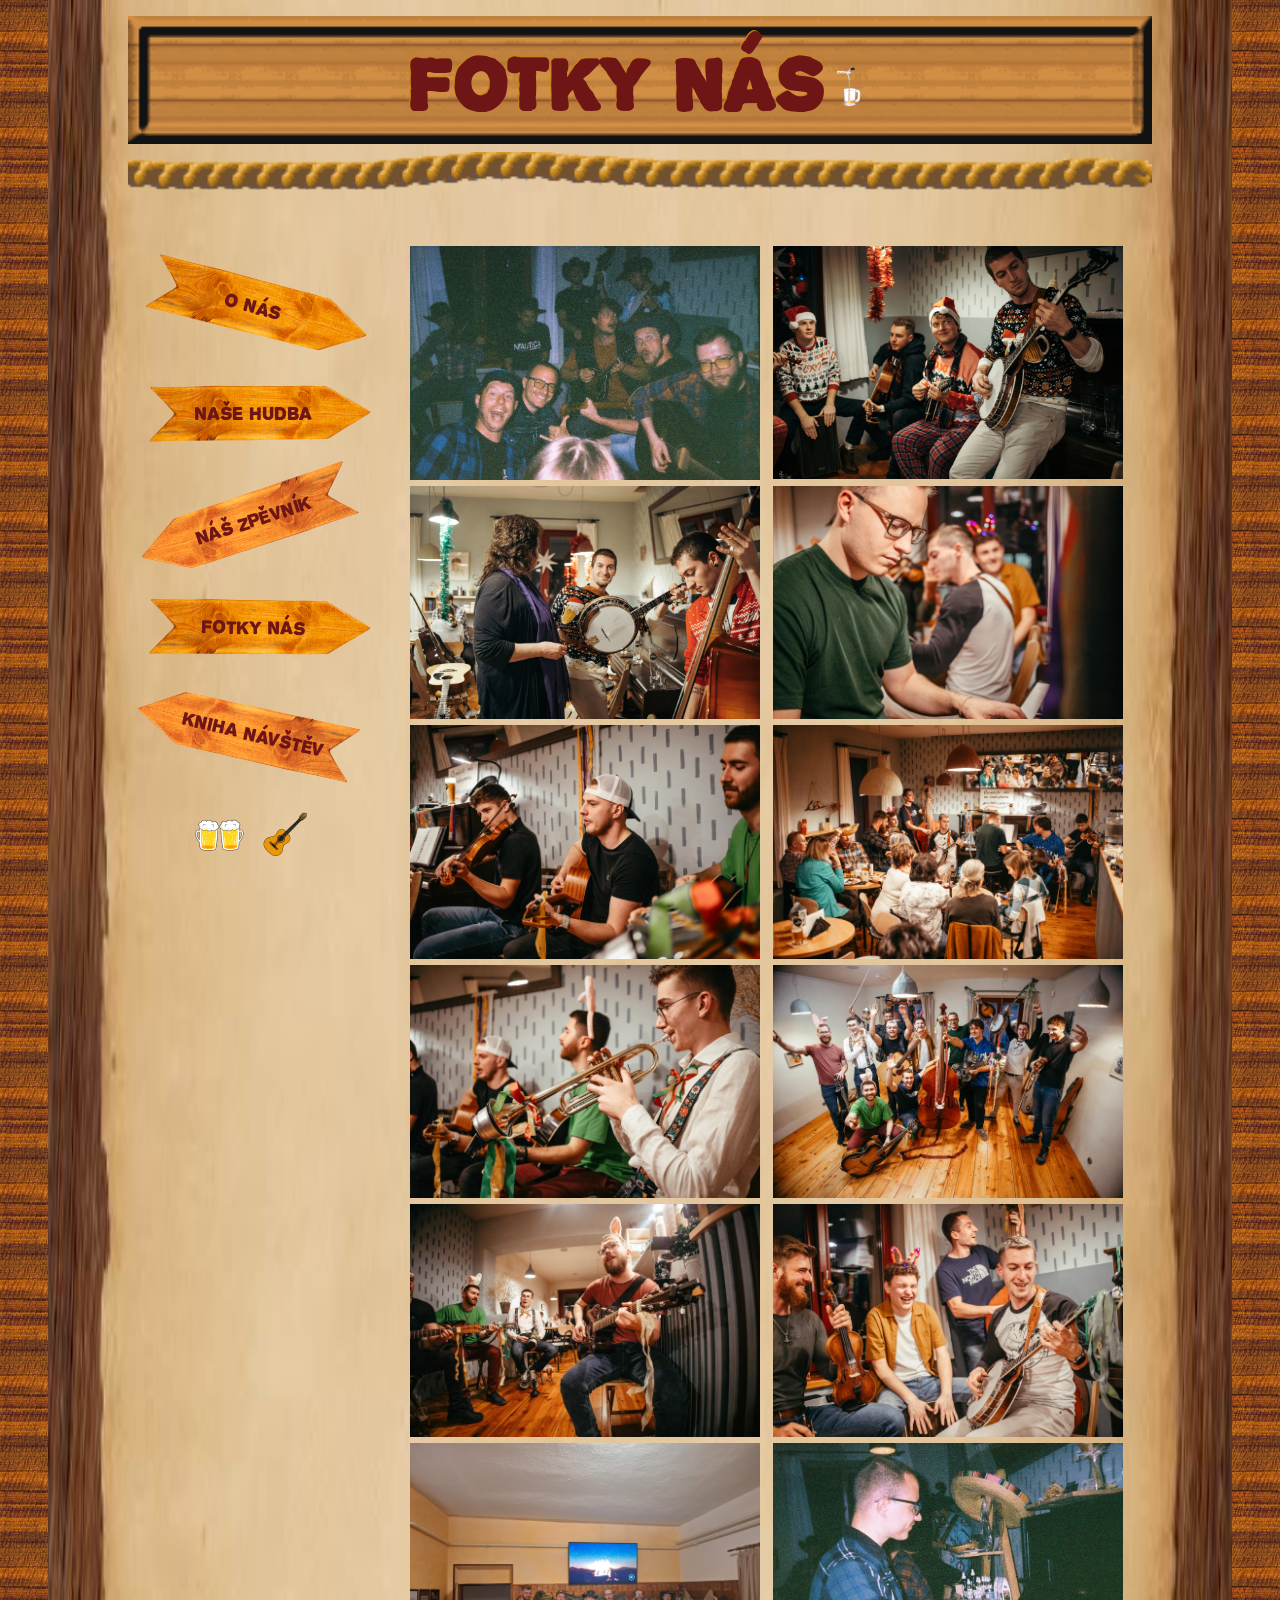
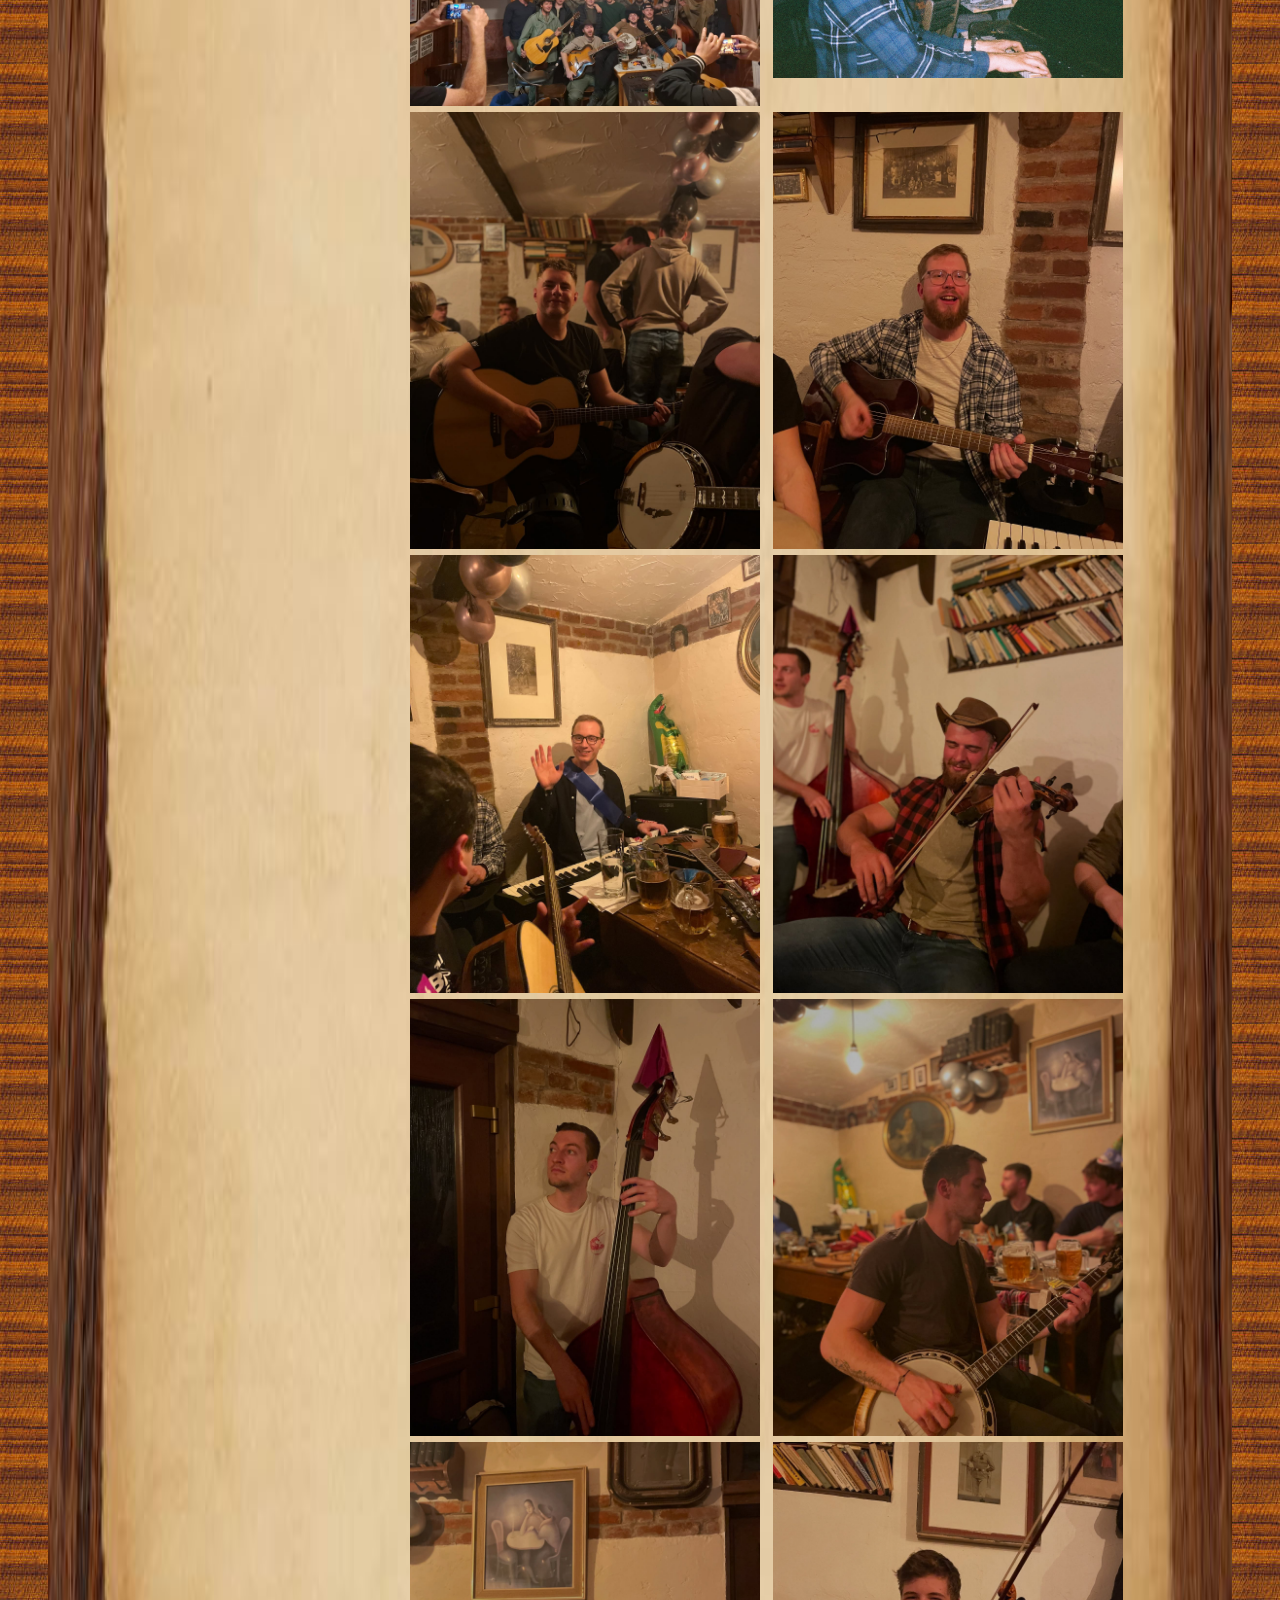
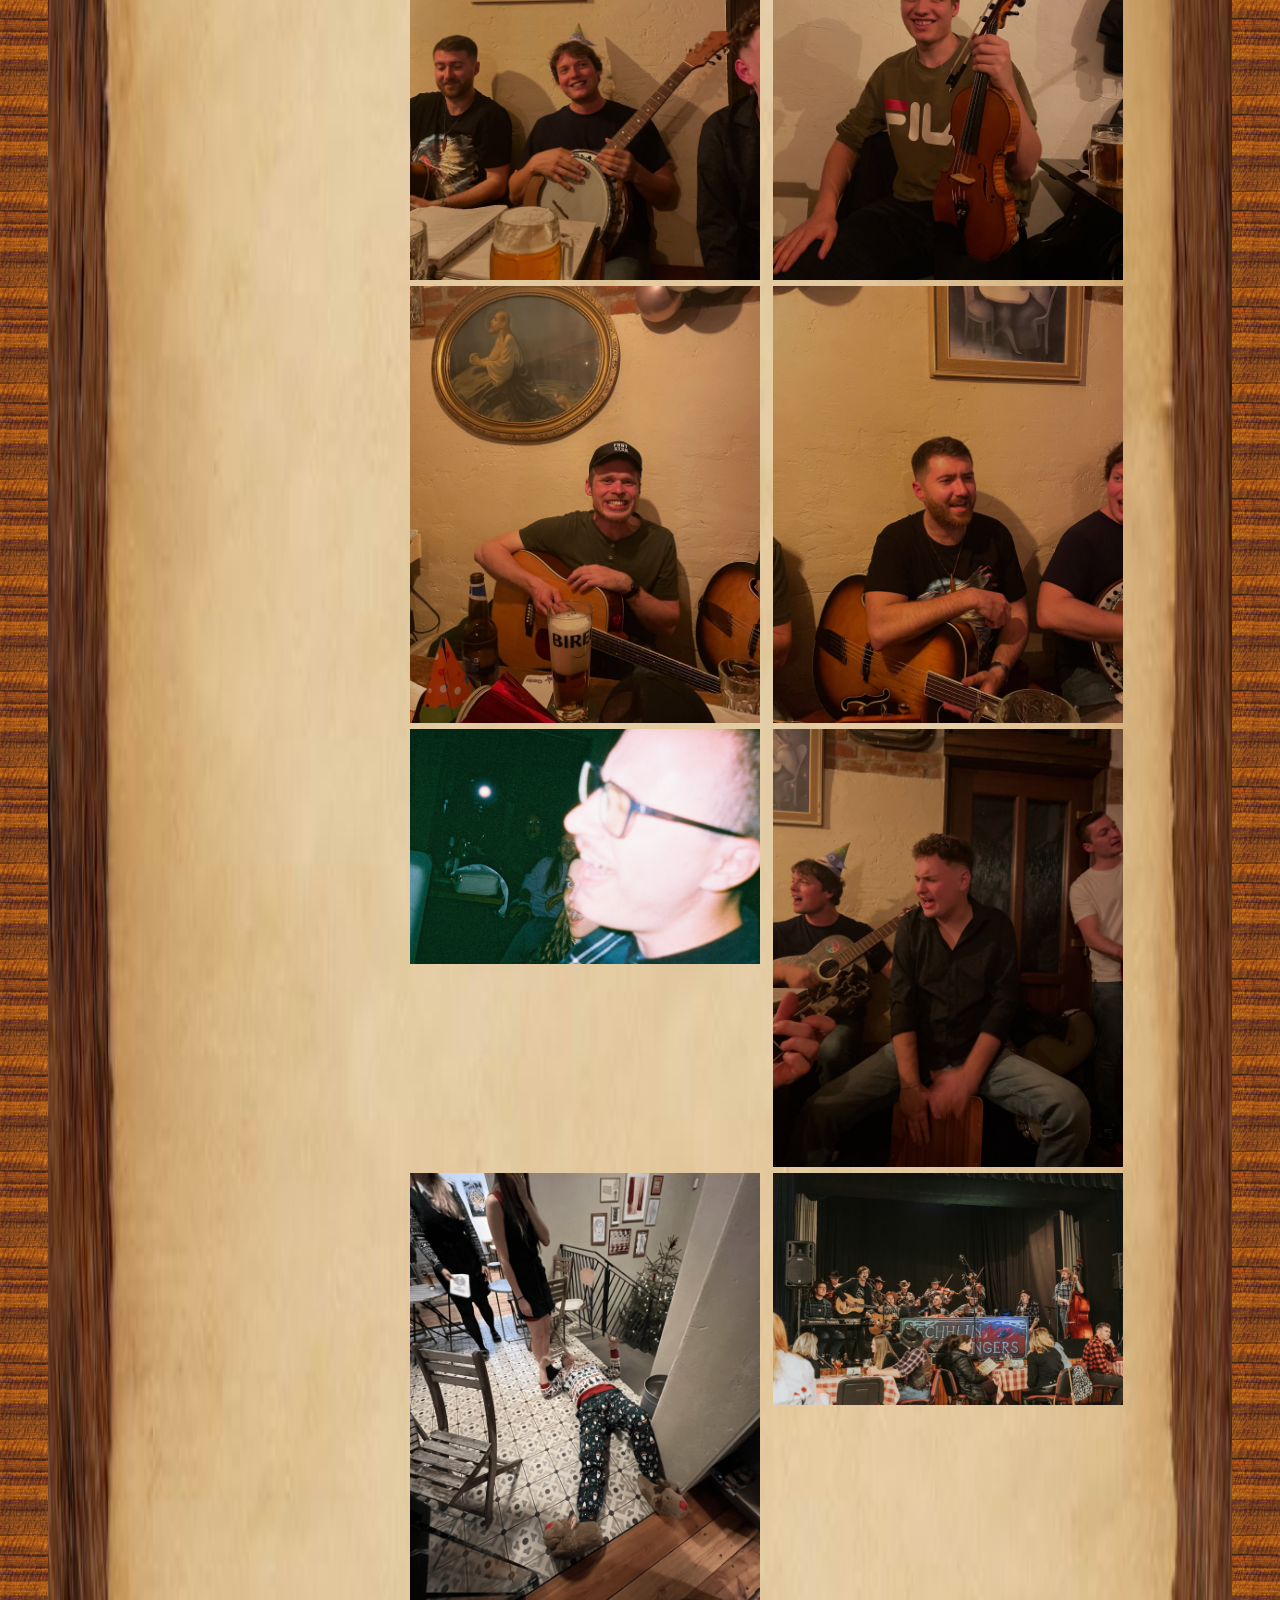
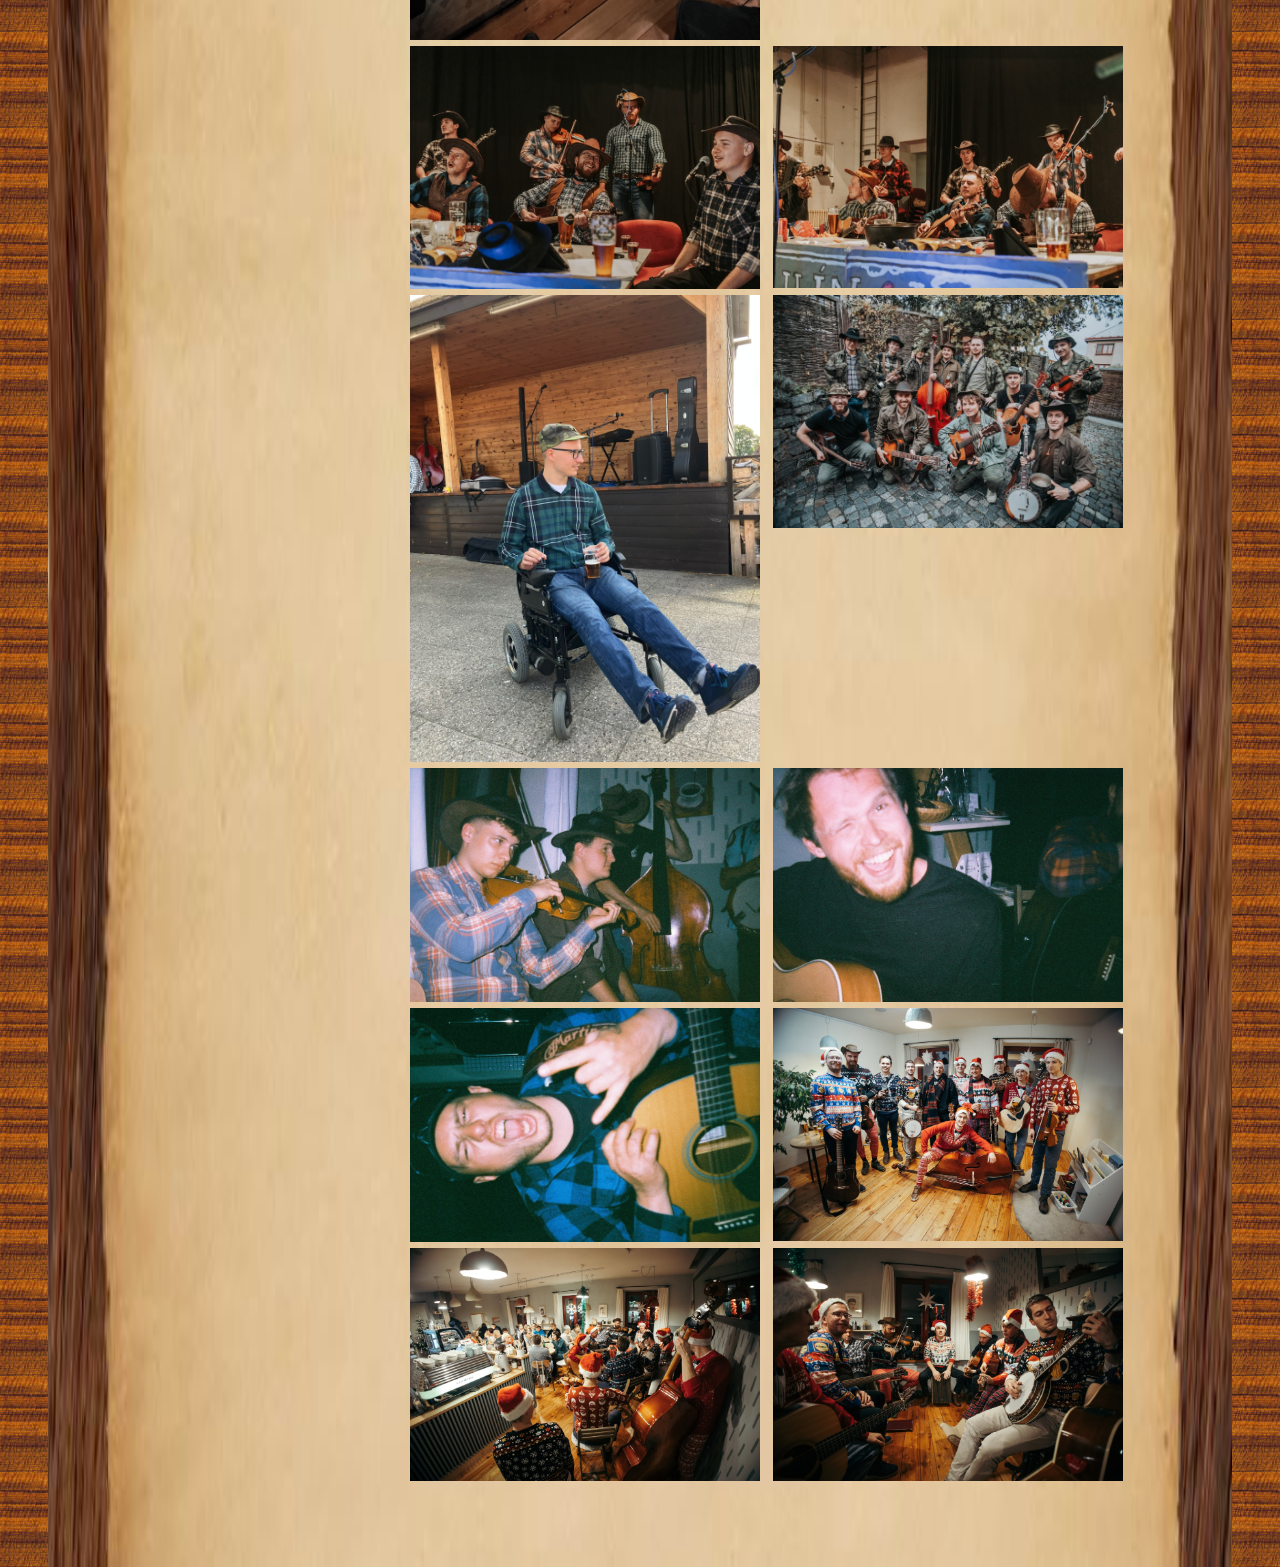
==== fotky.html @ 918ccc42 "zmena rozcestniku, fix downloadu a tak" ====
<!DOCTYPE html>
<html lang="cs">

<head>
  <meta charset="UTF-8">
  <meta name="viewport" content="width=device-width, initial-scale=1.0">
  <link rel="stylesheet" href="../css/style.css">
  <link rel="stylesheet" href="../css/fotky.css">
  <script defer src="../js/fotky.js"></script>
  <title>Fotky nás</title>
</head>

<body>

  <header>
    <div class="header-container">
      <h1>Fotky nás<img class="gifik" src="../obrazky/piva/pivo-tocene.webp">  </h1>
    </div>
  </header>
  <hr>

  <main>

      <aside class="flex flex-column" id="main-nav">
    <nav>
      <ul>
        <li>
          <a href="index.html">O nás</a>
        </li>
        <li>
          <a href="hudba.html">Naše hudba</a>
        </li>
        <li>
          <a href="zpevnik.html">Náš zpěvník</a>
        </li>
        <li>
          <a href="fotky.html">Fotky nás</a>
        </li>

        <li>
          <a href="kniha-navstev.html">Kniha návštěv</a>
        </li>
      </ul>
    </nav>
    <div class="flex flex-row flex-center">
      <div class="image-container">
        <img src="../obrazky/piva/pivo-tuk.gif" alt="pivo">
      </div>
      <div class="image-container">
        <img src="../obrazky/nástroje/kytara-spanelka.webp" alt="kytara">
      </div>
    </div>
  </aside>
  <aside id="mobile-nav">
    <nav>
      <ul>
        <li>
          <a href="index.html">O nás</a>
        </li>
        <li>
          <a href="hudba.html">Naše hudba</a>
        </li>
        <li>
          <a href="zpevnik.html">Náš zpěvník</a>
        </li>
        <li>
          <a href="fotky.html">Fotky nás</a>
        </li>
        <li>
          <a href="kniha-navstev.html">Kniha návštěv</a>
        </li>
      </ul>
    </nav>
  </aside>
  <section class="content-container" id="gallery">

  </section>

    <button class="open-nav-button" onclick="toggleNav()">
    <span id="list">Kompas</span>
  </button>
  </main>

</body>

</html>
---- css/style.css ----
@font-face {
  font-family: "CustomFont";
  src: url("../fonty/PROPAGAN.ttf") format("truetype");
    unicode-range: U+0000-002F, U+003A-10FFFF;
}

* {
  cursor: url("../obrazky/cropped-image.png"), auto;
}

html {
  background: url("../obrazky/pozadi/pozadi2.jpg");
  font-family: "CustomFont", sans-serif;
}

body {
  background-image: url("../obrazky/pozadi/pozadi.jpg");
  background-size: 100% 100%;
  background-position: center;
  background-repeat: no-repeat;
  margin: auto;
  padding-inline: 5rem;
  padding-top: 1rem;
  padding-bottom: 4rem;
  display: flex;
  flex-direction: column;
  max-width: 1024px;
  min-height: 100dvh;
}

img {
  width: 100%;
  height: auto;
}

aside#main-nav {
  display: block;

  ul {
    font-size: 22px;
    list-style: none;
    padding: 0;

    li {
      background-image: url("../obrazky/oddelovace/sipka.png");
      background-repeat: no-repeat;
      background-clip: border-box;
      background-size: 100% 100%;
      background-position-y: 5px;
      width: 100%;
      display: flex;
      padding: 1rem 0;
      text-align: center;
      min-height: 75px;
      align-items: center;
      justify-content: center;

      a {
        text-decoration: none;
        font-size: 1rem;
        color: #6e1515;
      }

      &:nth-child(1) {
        background-image: url("../obrazky/oddelovace/sipka.png");
        transform: rotate(15deg);
      }

      &:nth-child(3) {
        background-image: url("../obrazky/oddelovace/sipka-otocena.png");
        background-position-y: -4px;
        transform: rotate(342deg);
      }

      &:nth-child(4) {
        background-image: url("../obrazky/oddelovace/sipka.png");
        transform: rotate(1deg);
      }

      &:nth-child(5) {
        background-image: url("../obrazky/oddelovace/sipka-otocena.png");
        background-position-y: -4px;
        transform: rotate(13deg);
      }

      &:hover {
        &:nth-child(1) {
          transform: rotate(15deg) scale(1.1);
        }

        &:nth-child(3) {
          transform: rotate(342deg) scale(1.1);
        }

        &:nth-child(4) {
          transform: rotate(1deg) scale(1.1);
        }

        &:nth-child(5) {
          transform: rotate(13deg) scale(1.1);
        }

        transform: scale(1.1);
      }
    }
  }

  .image-container {
    width: 50px;
    height: auto;
  }

  >* {
    position: relative;
  }
}

h1 {
  text-align: center;
  font-size: 4rem;
  line-height: 2;
  color: #6e1515;
  text-shadow: -1px -1px #c98316;
  margin: 0;
}

header {
  .header-container {
    background-repeat: no-repeat;
    background-position: center;
    background-size: 100% 100%;
    background-image: url("../obrazky/bannery/drevo-banner.gif");
  }
}

main {
  display: grid;
  grid-template-columns: 250px 1fr;
  gap: 1rem;
  margin-top: 2rem;
  grid-area: main;
}

footer {
  text-align: center;
  font-size: 0.8rem;
  margin-top: 2rem;
  padding-inline: 2rem;
}

hr {
  background-image: url("../obrazky/oddelovace/provaz.gif");
  height: 38px;
  width: 100%;
  background-repeat: no-repeat;
  background-clip: content-box;
  background-size: 100%;
  border: 0;
}

button:hover,
a:hover,
link:hover,
input:hover {
  cursor: url("../obrazky/piva/bier-beer.gif"), pointer;
}

.flex {
  display: flex;
  gap: 1rem;

  &.flex-column {
    flex-direction: column;
  }

  &.flex-row {
    flex-direction: row;
  }

  &.flex-center {
    align-items: center;
    justify-content: center;
  }
}

button.open-nav-button {
  all: unset;
  background-image: url(../obrazky/pozadi/list.png);
  display: none;
  background-size: 100px 100px;
  background-repeat: no-repeat;
  width: 100px;
  height: 100px;

  #list {
    display: grid;
    justify-items: center;
    color: #0d740d;
    -webkit-text-stroke: 1px #122502;
  }
}

aside#mobile-nav {
  background-image: url("../obrazky/pozadi/pozadi3.jpg");
  display: none;
  height: 100%;
  /* 100% Full-height */
  width: 0;
  /* 0 width - change this with JavaScript */
  position: fixed;
  /* Stay in place */
  z-index: 1;
  /* Stay on top */
  top: 0;
  /* Stay at the top */
  left: 0;
  overflow-x: hidden;
  /* Disable horizontal scroll */
  transition: 0.5s;
  /* 0.5 second transition effect to slide in the sidenav */

  nav {
    height: 100vh;
  }

  ul {
    list-style: none;
    padding: 0;
    margin: 0;

    li {
      text-align: center;

      a {
        color: black;
        text-decoration: none;
        font-size: 2rem;

      }

    }
  }
}

.content-container {
  padding: 1rem;
}

@media screen and (max-width: 956px) {
  header {
    h1 {
      font-size: 2rem;
    }
  }
}

@media screen and (max-width: 768px) {
  header {
    h1 {
      font-size: 1.5rem;
    }
  }

  aside {
    nav {
      ul {
        font-size: 16px;

        li {
          padding: 16px;
        }
      }
    }
  }

  main {
    grid-template-columns: 1fr;
    margin-top: 0;
  }

  aside#mobile-nav {
    display: block;
  }

  aside#main-nav {
    display: none;
  }

  button.open-nav-button {
    position: fixed;
    top: 0;
    right: 0;
    z-index: 2;
    display: block;
  }
}

@media screen and (max-width: 576px) {
  body {
    padding-inline: 3rem;
  }
}

.gifik {
  width: 50px;
  height: auto;
}
---- css/fotky.css ----
.image-container {
      width: 350px;
      height: auto;
  }

  #gallery {
      display: grid;
      grid-template-columns: 1fr 1fr;
  }


  @media screen and (max-width: 576px) {
      #gallery {
          display: grid;
          grid-template-columns: 1fr;
      }

      .image-container {
        width: 250px;
        height: auto;
      }
  }
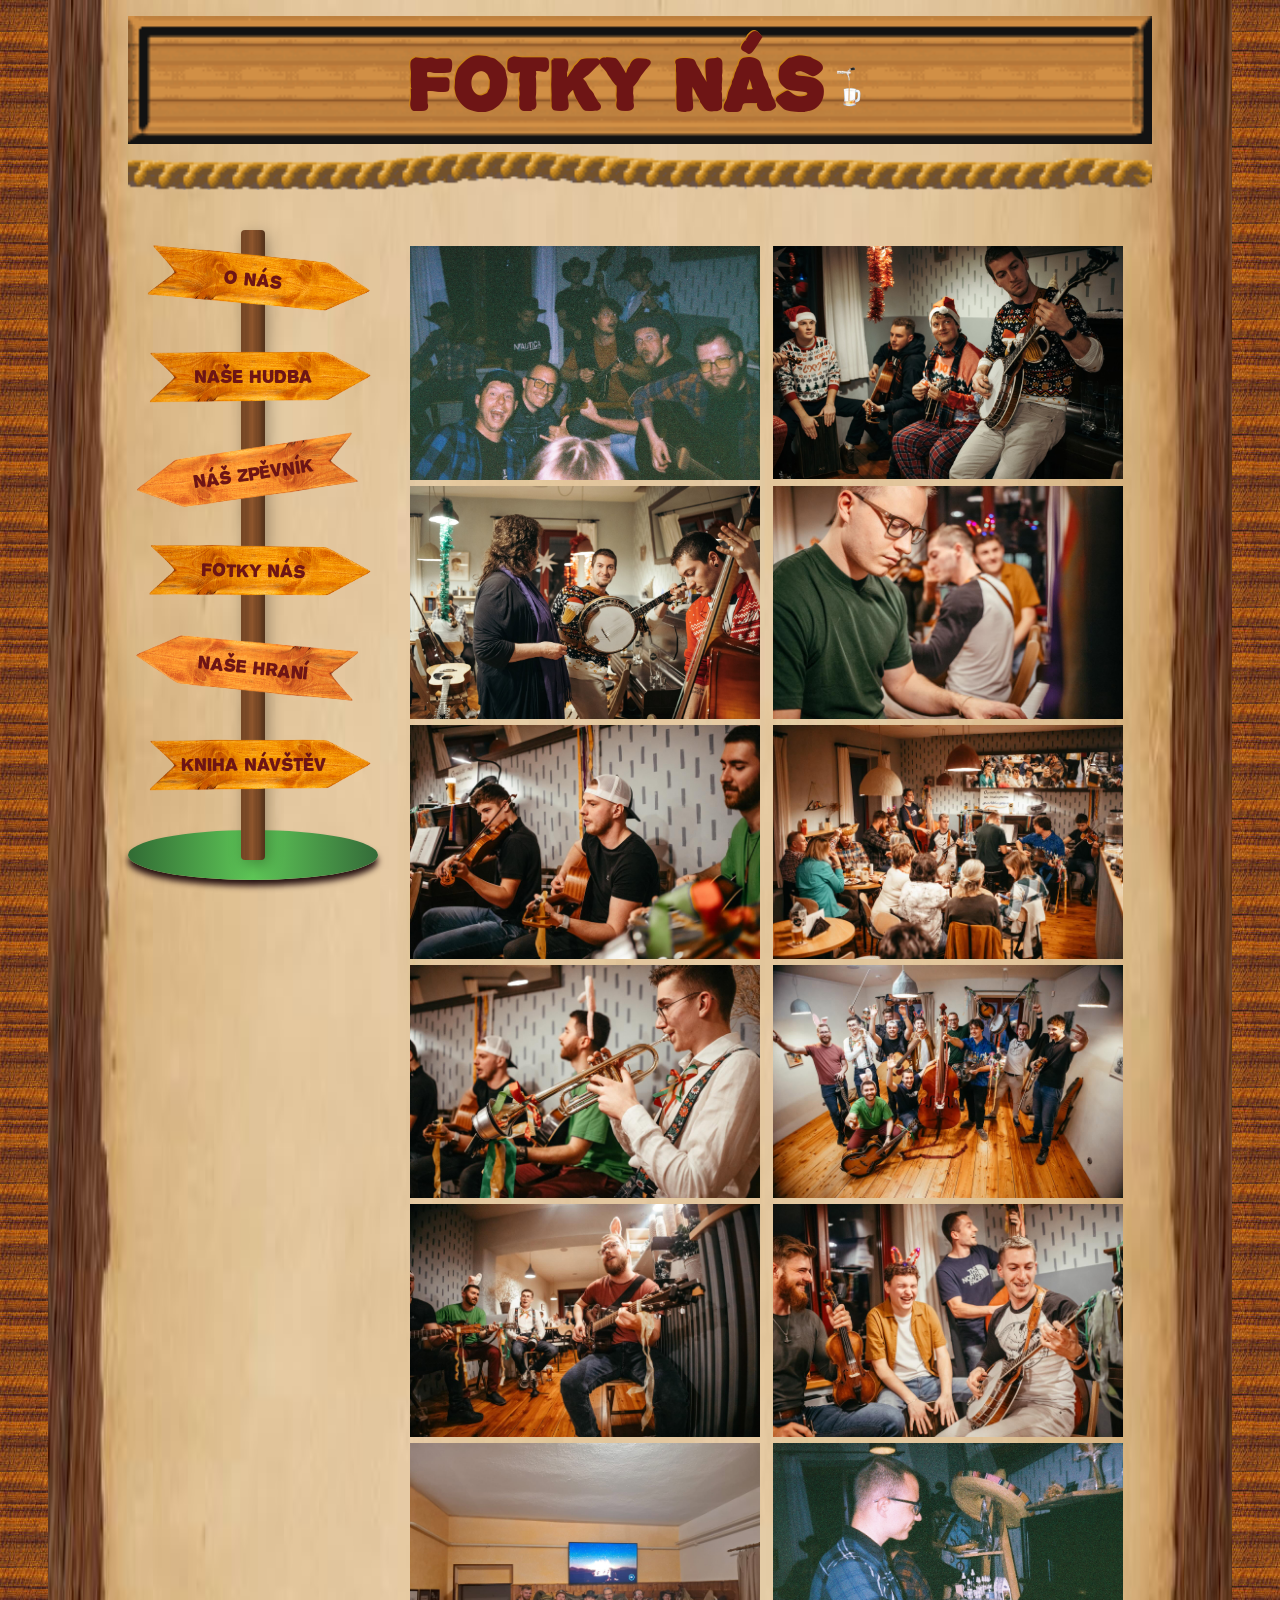
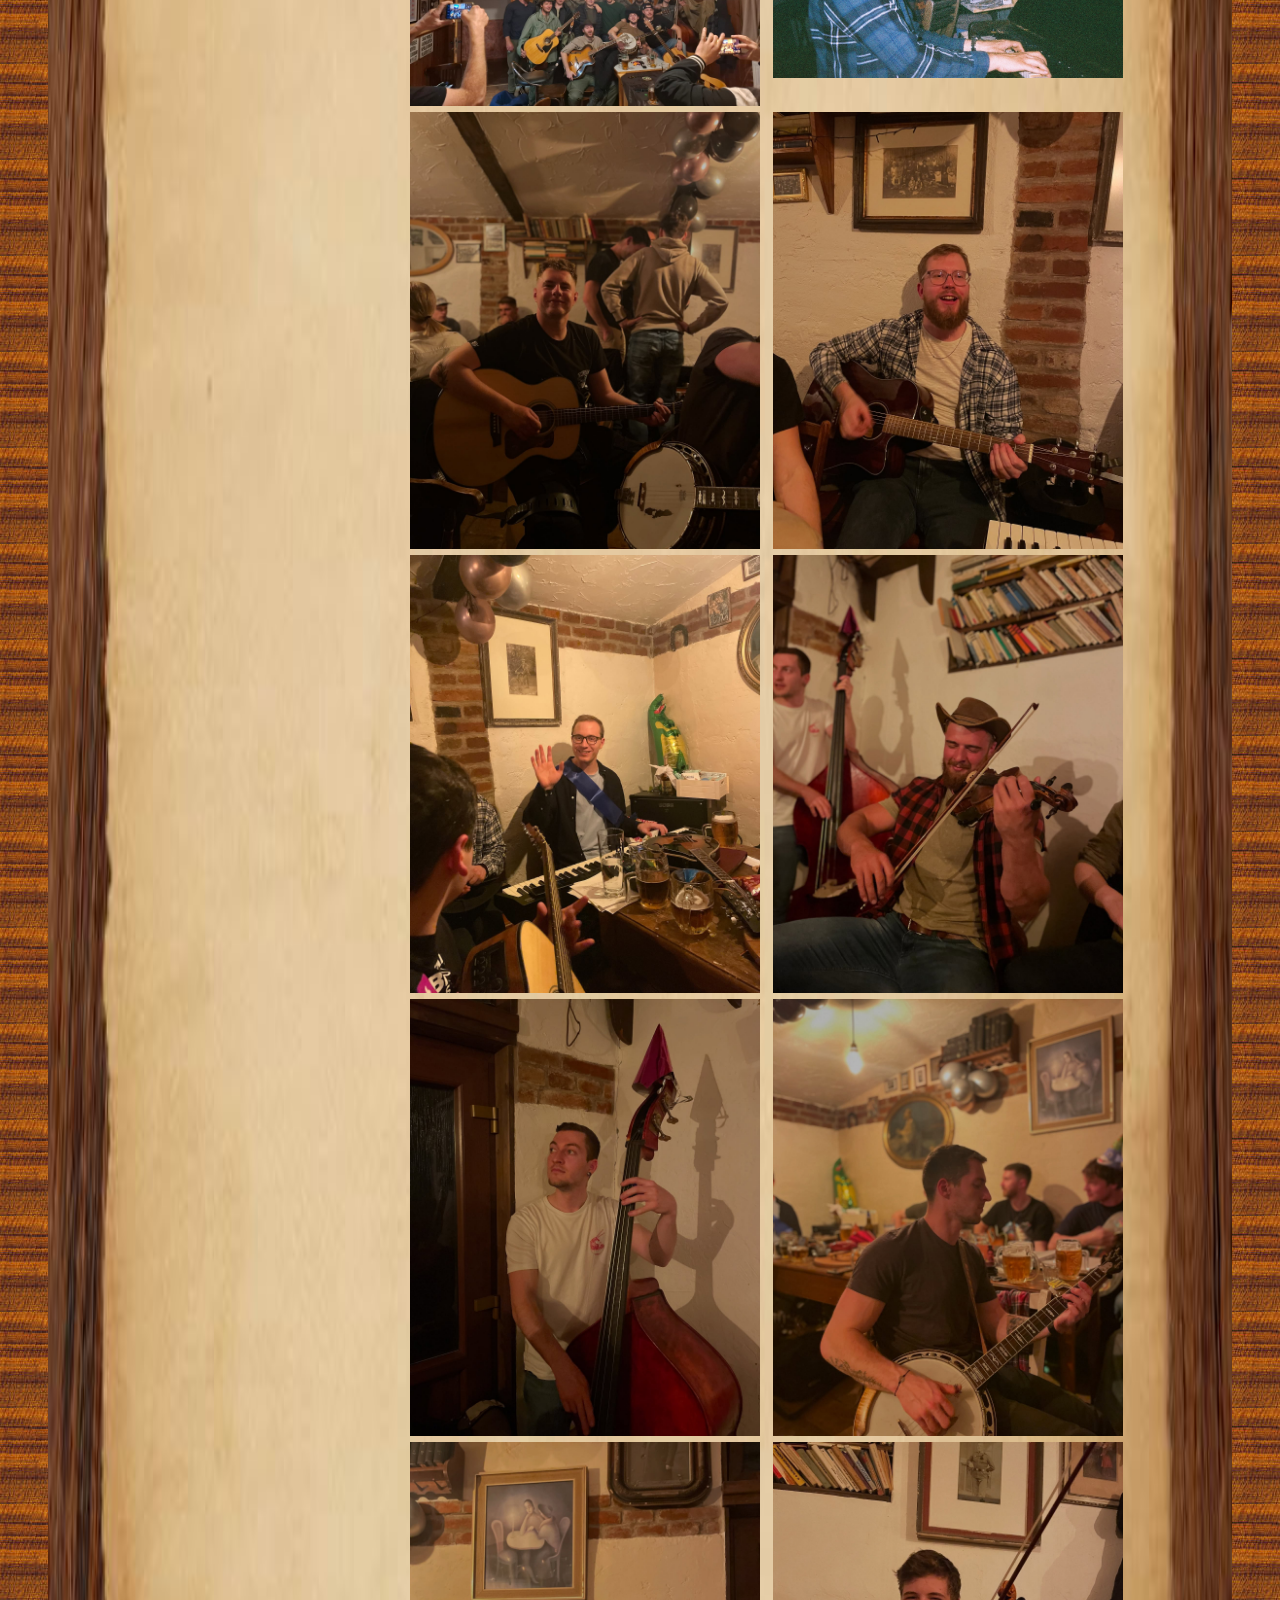
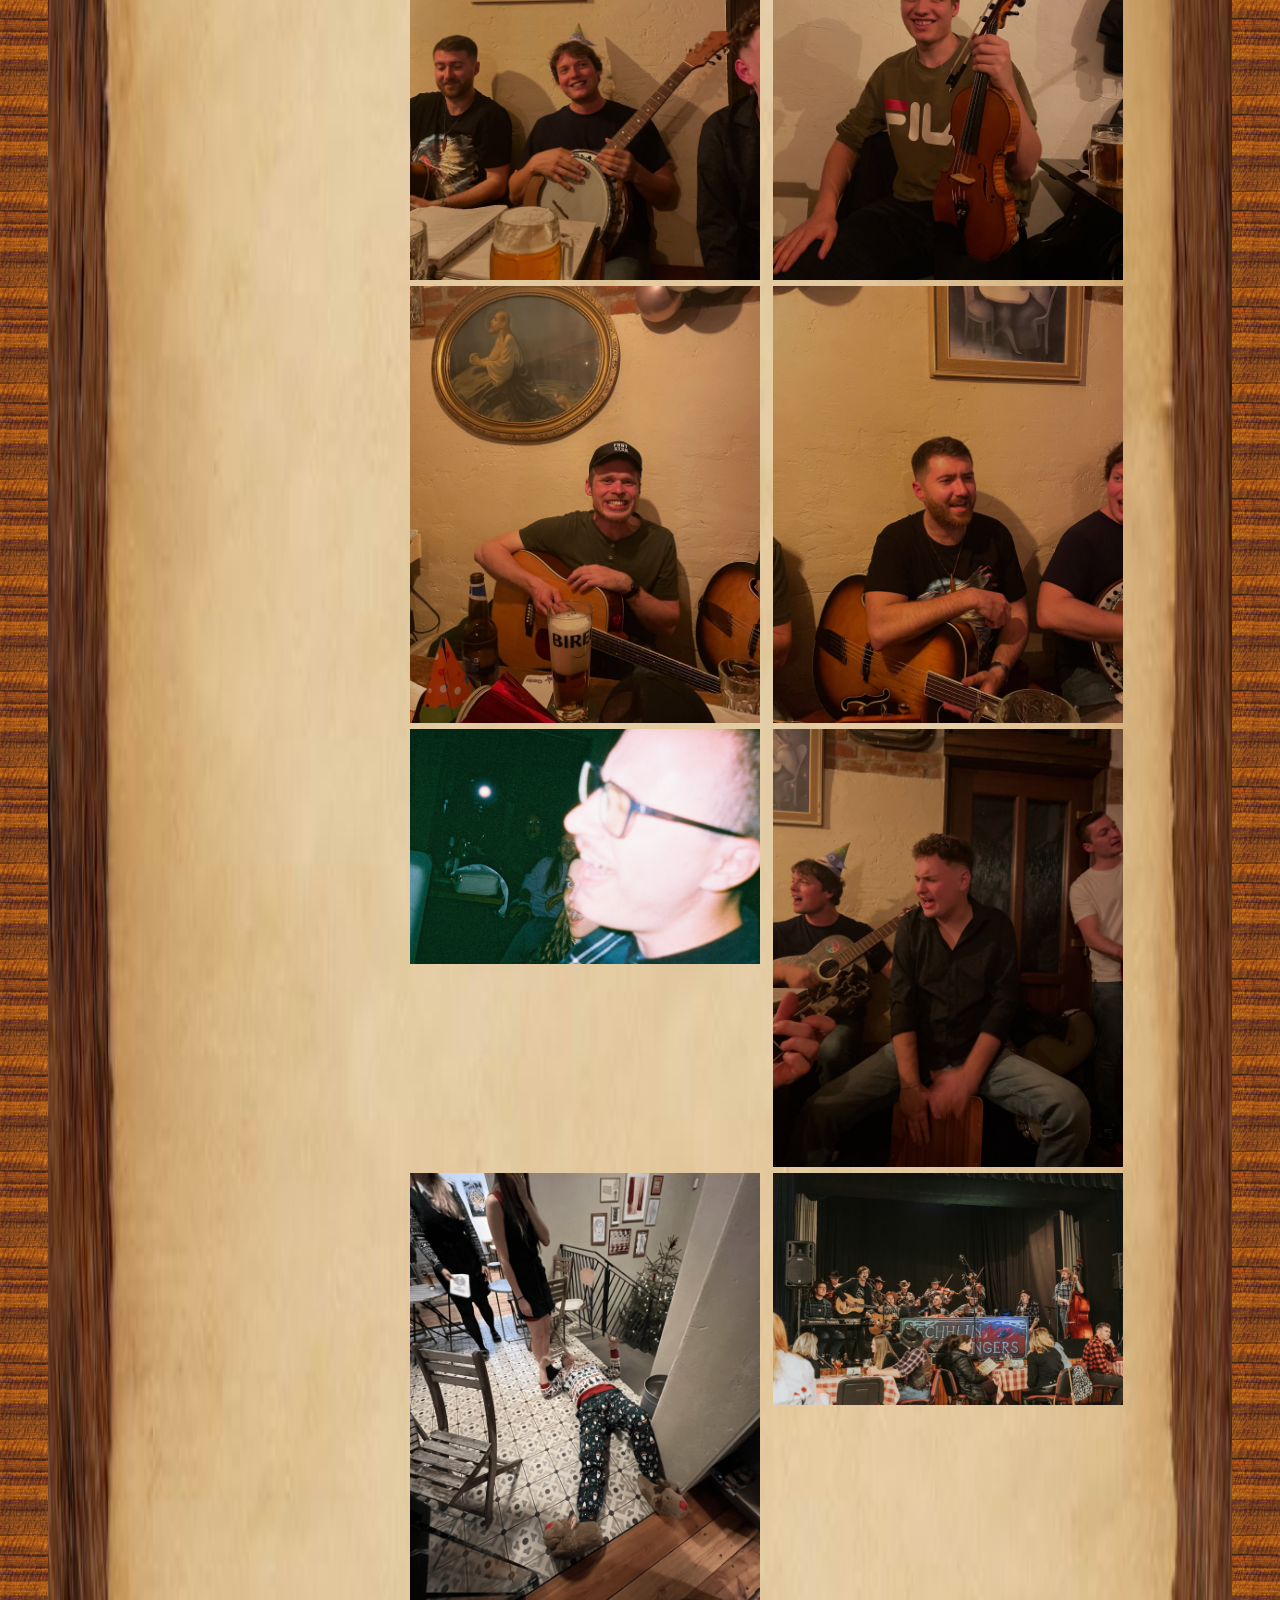
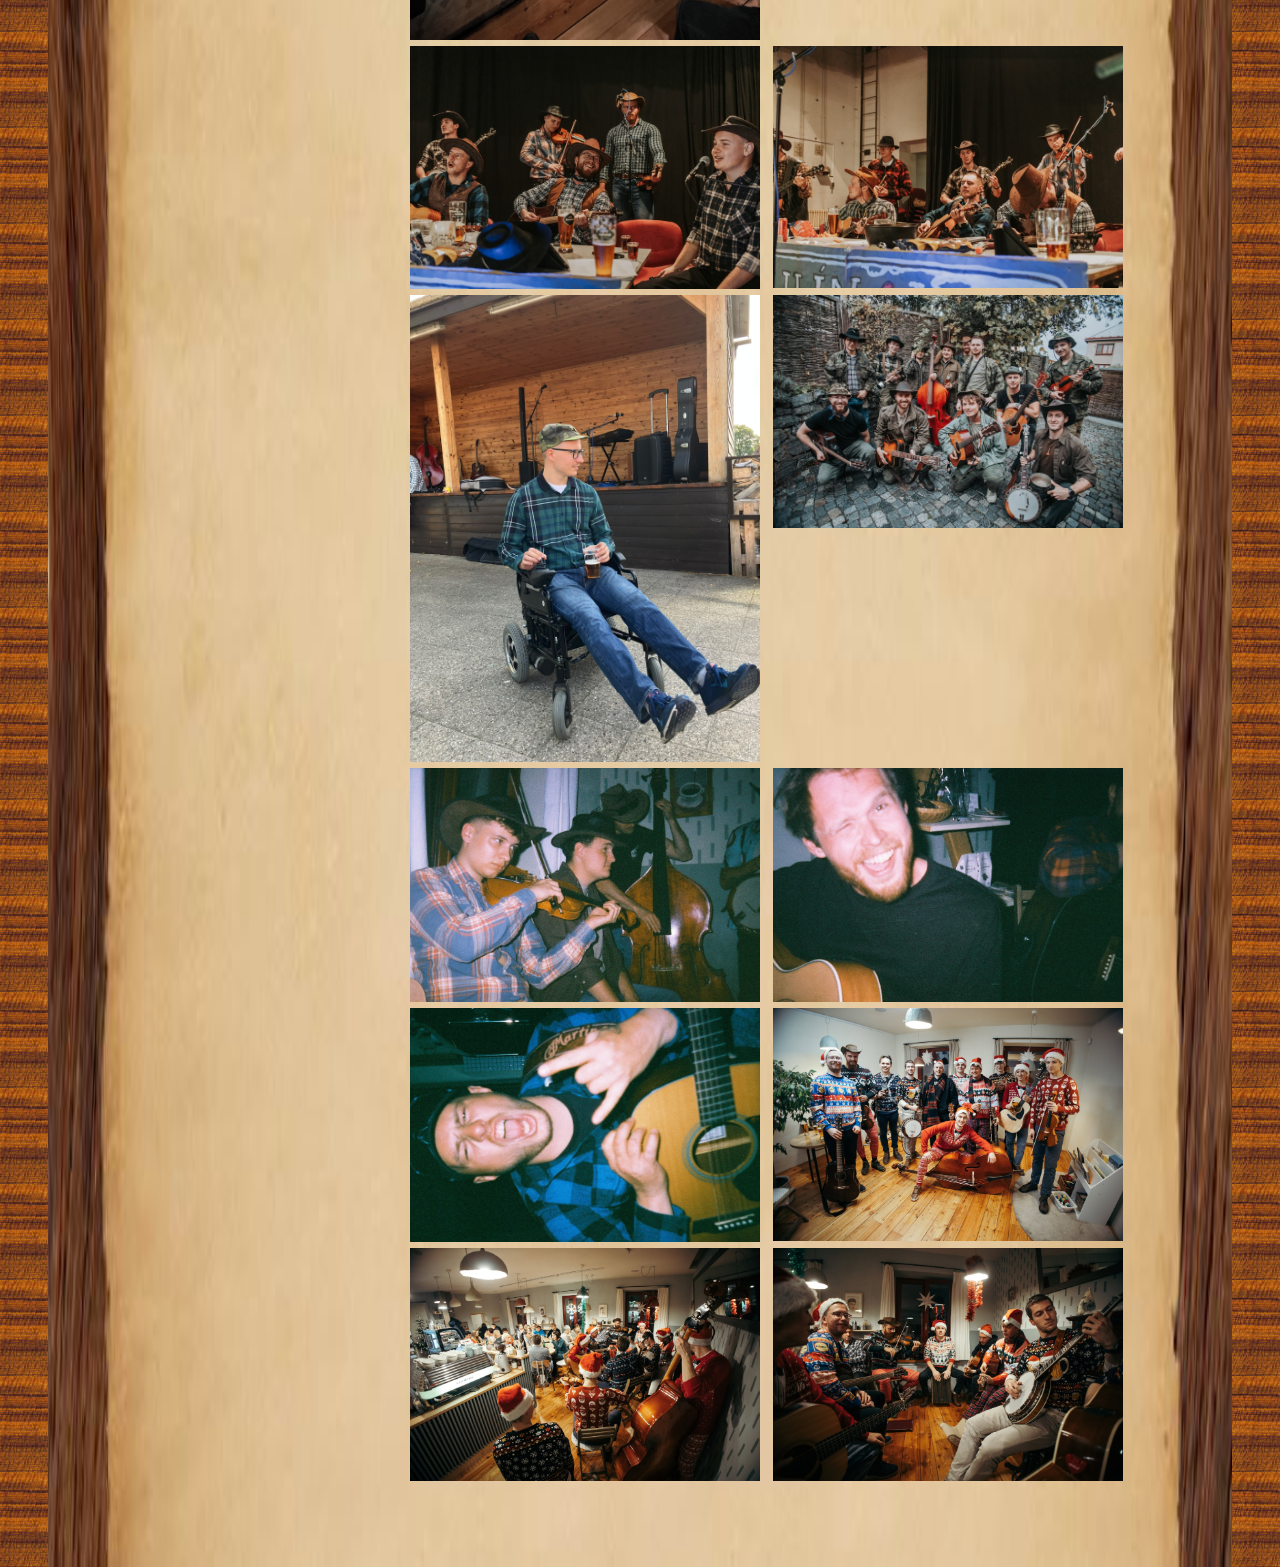
==== commit f72783ad: "Fix a sloupek" ====
--- a/fotky.html
+++ b/fotky.html
@@ -1,86 +1,79 @@
-<!DOCTYPE html>
+<!doctype html>
 <html lang="cs">
+  <head>
+    <meta charset="UTF-8" />
+    <meta name="viewport" content="width=device-width, initial-scale=1.0" />
+    <link rel="stylesheet" href="css/style.css" />
+    <link rel="stylesheet" href="css/fotky.css" />
+    <script defer src="js/fotky.js"></script>
+    <title>Fotky nás</title>
+  </head>
 
-<head>
-  <meta charset="UTF-8">
-  <meta name="viewport" content="width=device-width, initial-scale=1.0">
-  <link rel="stylesheet" href="../css/style.css">
-  <link rel="stylesheet" href="../css/fotky.css">
-  <script defer src="../js/fotky.js"></script>
-  <title>Fotky nás</title>
-</head>
+  <body>
+    <header>
+      <div class="header-container">
+        <h1>Fotky nás<img class="gifik" src="obrazky/piva/pivo-tocene.webp" /></h1>
+      </div>
+    </header>
+    <hr />
 
-<body>
+    <main>
+      <aside class="flex flex-column" id="main-nav">
+        <div class="tyc"></div>
+        <nav>
+          <ul>
+            <li>
+              <a href="index.html">O nás</a>
+            </li>
+            <li>
+              <a href="hudba.html">Naše hudba</a>
+            </li>
+            <li>
+              <a href="zpevnik.html">Náš zpěvník</a>
+            </li>
+            <li>
+              <a href="fotky.html">Fotky nás</a>
+            </li>
+            <li>
+              <a href="koncerty.html">Naše hraní</a>
+            </li>
+            <li>
+              <a href="kniha-navstev.html">Kniha návštěv</a>
+            </li>
+          </ul>
+        </nav>
 
-  <header>
-    <div class="header-container">
-      <h1>Fotky nás<img class="gifik" src="../obrazky/piva/pivo-tocene.webp">  </h1>
-    </div>
-  </header>
-  <hr>
+        <div class="zem"></div>
+      </aside>
+      <aside id="mobile-nav">
+        <nav>
+          <ul>
+            <li>
+              <a href="index.html">O nás</a>
+            </li>
+            <li>
+              <a href="hudba.html">Naše hudba</a>
+            </li>
+            <li>
+              <a href="zpevnik.html">Náš zpěvník</a>
+            </li>
+            <li>
+              <a href="fotky.html">Fotky nás</a>
+            </li>
+            <li>
+              <a href="koncerty.html">Naše hraní</a>
+            </li>
+            <li>
+              <a href="kniha-navstev.html">Kniha návštěv</a>
+            </li>
+          </ul>
+        </nav>
+      </aside>
+      <section class="content-container" id="gallery"></section>
 
-  <main>
-
-      <aside class="flex flex-column" id="main-nav">
-    <nav>
-      <ul>
-        <li>
-          <a href="index.html">O nás</a>
-        </li>
-        <li>
-          <a href="hudba.html">Naše hudba</a>
-        </li>
-        <li>
-          <a href="zpevnik.html">Náš zpěvník</a>
-        </li>
-        <li>
-          <a href="fotky.html">Fotky nás</a>
-        </li>
-
-        <li>
-          <a href="kniha-navstev.html">Kniha návštěv</a>
-        </li>
-      </ul>
-    </nav>
-    <div class="flex flex-row flex-center">
-      <div class="image-container">
-        <img src="../obrazky/piva/pivo-tuk.gif" alt="pivo">
-      </div>
-      <div class="image-container">
-        <img src="../obrazky/nástroje/kytara-spanelka.webp" alt="kytara">
-      </div>
-    </div>
-  </aside>
-  <aside id="mobile-nav">
-    <nav>
-      <ul>
-        <li>
-          <a href="index.html">O nás</a>
-        </li>
-        <li>
-          <a href="hudba.html">Naše hudba</a>
-        </li>
-        <li>
-          <a href="zpevnik.html">Náš zpěvník</a>
-        </li>
-        <li>
-          <a href="fotky.html">Fotky nás</a>
-        </li>
-        <li>
-          <a href="kniha-navstev.html">Kniha návštěv</a>
-        </li>
-      </ul>
-    </nav>
-  </aside>
-  <section class="content-container" id="gallery">
-
-  </section>
-
-    <button class="open-nav-button" onclick="toggleNav()">
-    <span id="list">Kompas</span>
-  </button>
-  </main>
-
-</body>
-
-</html>+      <button class="open-nav-button" onclick="toggleNav()">
+        <span id="list">Kompas</span>
+      </button>
+    </main>
+  </body>
+</html>
--- a/css/style.css
+++ b/css/style.css
@@ -1,7 +1,7 @@
 @font-face {
   font-family: "CustomFont";
   src: url("../fonty/PROPAGAN.ttf") format("truetype");
-    unicode-range: U+0000-002F, U+003A-10FFFF;
+  unicode-range: U+0000-002F, U+003A-10FFFF;
 }
 
 * {
@@ -34,12 +34,47 @@
 }
 
 aside#main-nav {
+  position: relative;
+  max-height: 630px;
+
+  .tyc {
+    position: absolute;
+    top: 0;
+    left: 45%;
+    width: 24px;
+    height: 630px;
+    background-color: #8f562d;
+    background-image:
+      linear-gradient(90deg, rgba(0, 0, 0, 0.2), transparent, rgba(0, 0, 0, 0.4)),
+      repeating-linear-gradient(90deg, transparent, transparent 4px, rgba(0, 0, 0, 0.05) 4px, rgba(0, 0, 0, 0.05) 8px);
+    border-radius: 4px;
+    box-shadow: 3px 5px 15px rgba(0, 0, 0, 0.3);
+    z-index: 2;
+  }
+
+  .zem {
+    width: 100%;
+    height: 50px;
+    position: absolute;
+    border-radius: 59%;
+    bottom: -20px;
+    z-index: 1;
+    box-shadow: 0px 6px 6px #291313;
+    background: #2a8730;
+    background: linear-gradient(90deg, rgb(49 107 52) 0%, rgba(94, 199, 87, 1) 50%, rgba(52, 107, 57, 1) 100%);
+  }
+
   display: block;
+
+  nav {
+    z-index: 3;
+  }
 
   ul {
     font-size: 22px;
     list-style: none;
     padding: 0;
+    margin: 0;
 
     li {
       background-image: url("../obrazky/oddelovace/sipka.png");
@@ -51,7 +86,7 @@
       display: flex;
       padding: 1rem 0;
       text-align: center;
-      min-height: 75px;
+      min-height: 65px;
       align-items: center;
       justify-content: center;
 
@@ -63,13 +98,13 @@
 
       &:nth-child(1) {
         background-image: url("../obrazky/oddelovace/sipka.png");
-        transform: rotate(15deg);
+        transform: rotate(6deg);
       }
 
       &:nth-child(3) {
         background-image: url("../obrazky/oddelovace/sipka-otocena.png");
         background-position-y: -4px;
-        transform: rotate(342deg);
+        transform: rotate(352deg);
       }
 
       &:nth-child(4) {
@@ -80,7 +115,7 @@
       &:nth-child(5) {
         background-image: url("../obrazky/oddelovace/sipka-otocena.png");
         background-position-y: -4px;
-        transform: rotate(13deg);
+        transform: rotate(6deg);
       }
 
       &:hover {
@@ -110,7 +145,7 @@
     height: auto;
   }
 
-  >* {
+  > * {
     position: relative;
   }
 }
@@ -235,15 +270,14 @@
         color: black;
         text-decoration: none;
         font-size: 2rem;
-
-      }
-
+      }
     }
   }
 }
 
 .content-container {
   padding: 1rem;
+  min-height: 100vh;
 }
 
 @media screen and (max-width: 956px) {
@@ -304,4 +338,4 @@
 .gifik {
   width: 50px;
   height: auto;
-}+}
--- a/css/fotky.css
+++ b/css/fotky.css
@@ -1,22 +1,21 @@
-  .image-container {
-      width: 350px;
-      height: auto;
+.image-container {
+  width: 350px;
+  height: auto;
+}
+
+#gallery {
+  display: grid;
+  grid-template-columns: 1fr 1fr;
+}
+
+@media screen and (max-width: 576px) {
+  #gallery {
+    display: grid;
+    grid-template-columns: 1fr;
   }
 
-  #gallery {
-      display: grid;
-      grid-template-columns: 1fr 1fr;
+  .image-container {
+    width: 250px;
+    height: auto;
   }
-
-
-  @media screen and (max-width: 576px) {
-      #gallery {
-          display: grid;
-          grid-template-columns: 1fr;
-      }
-
-      .image-container {
-        width: 250px;
-        height: auto;
-      }
-  }+}
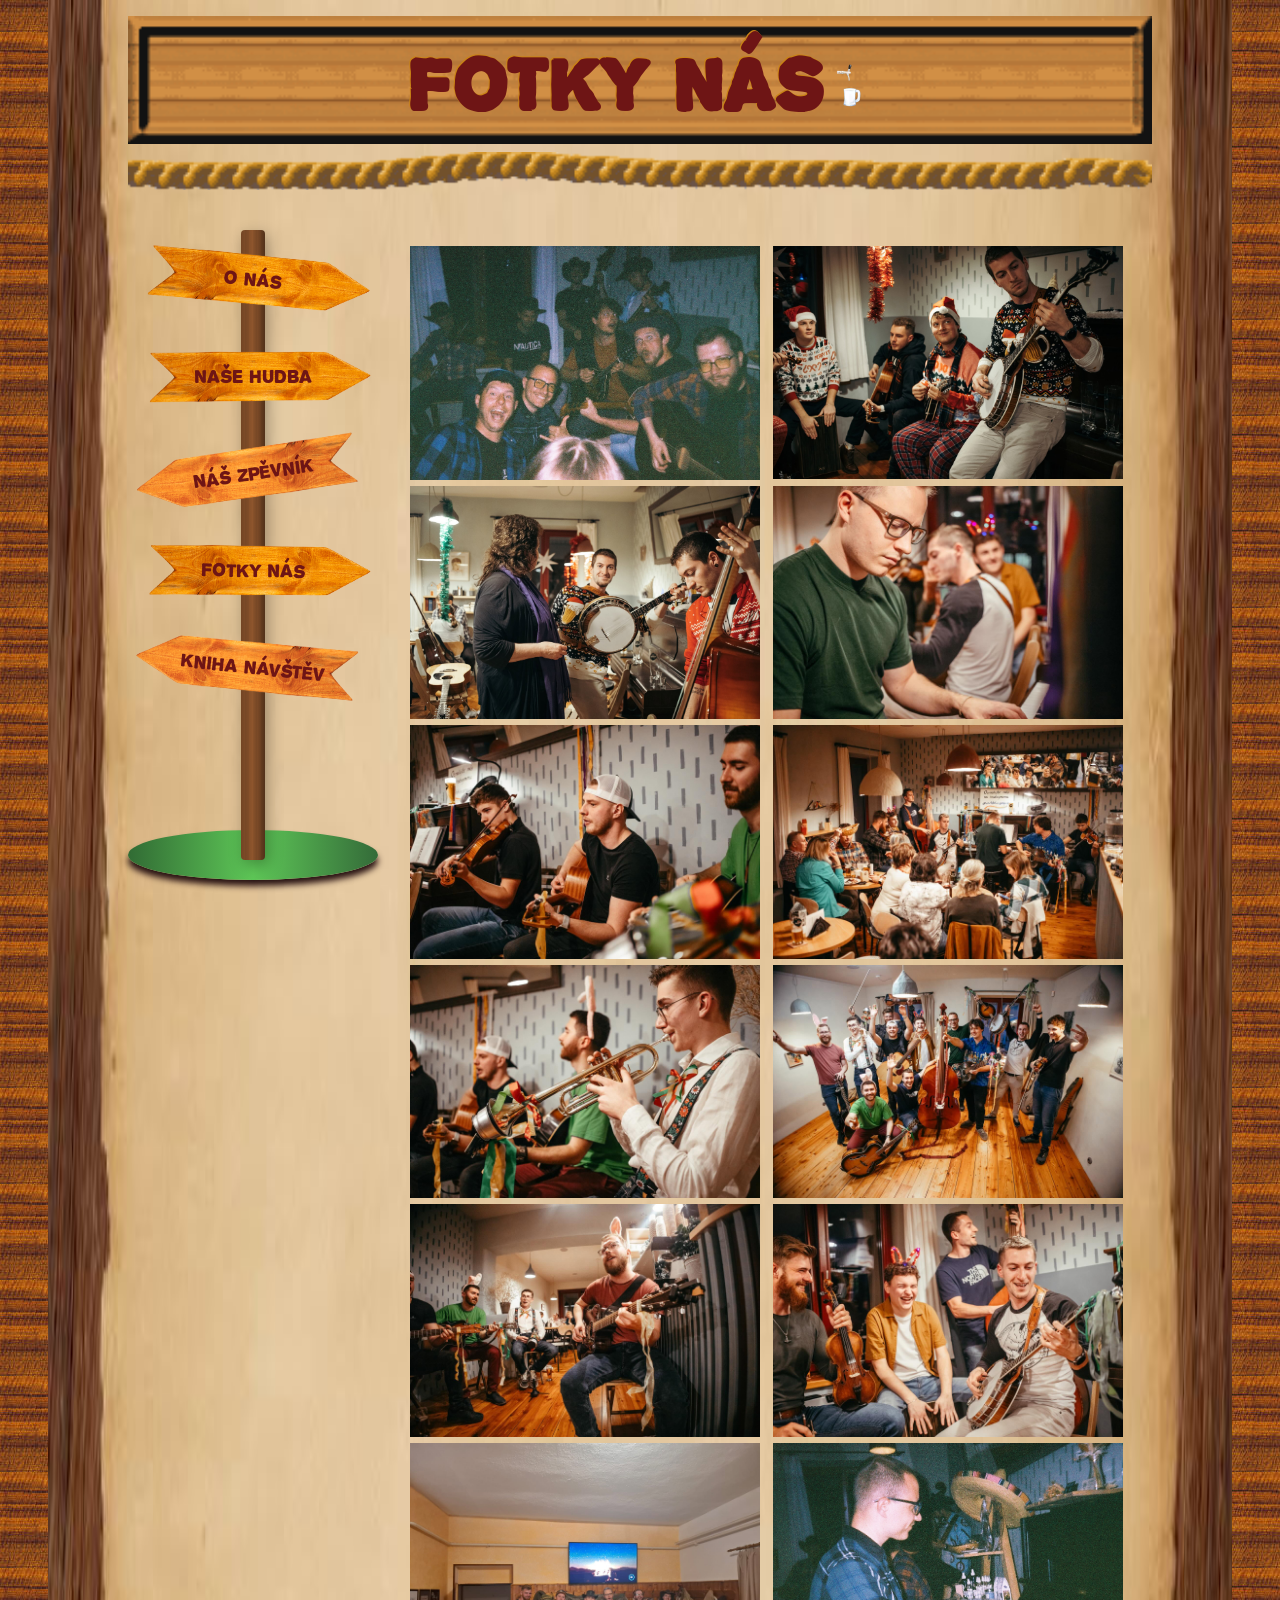
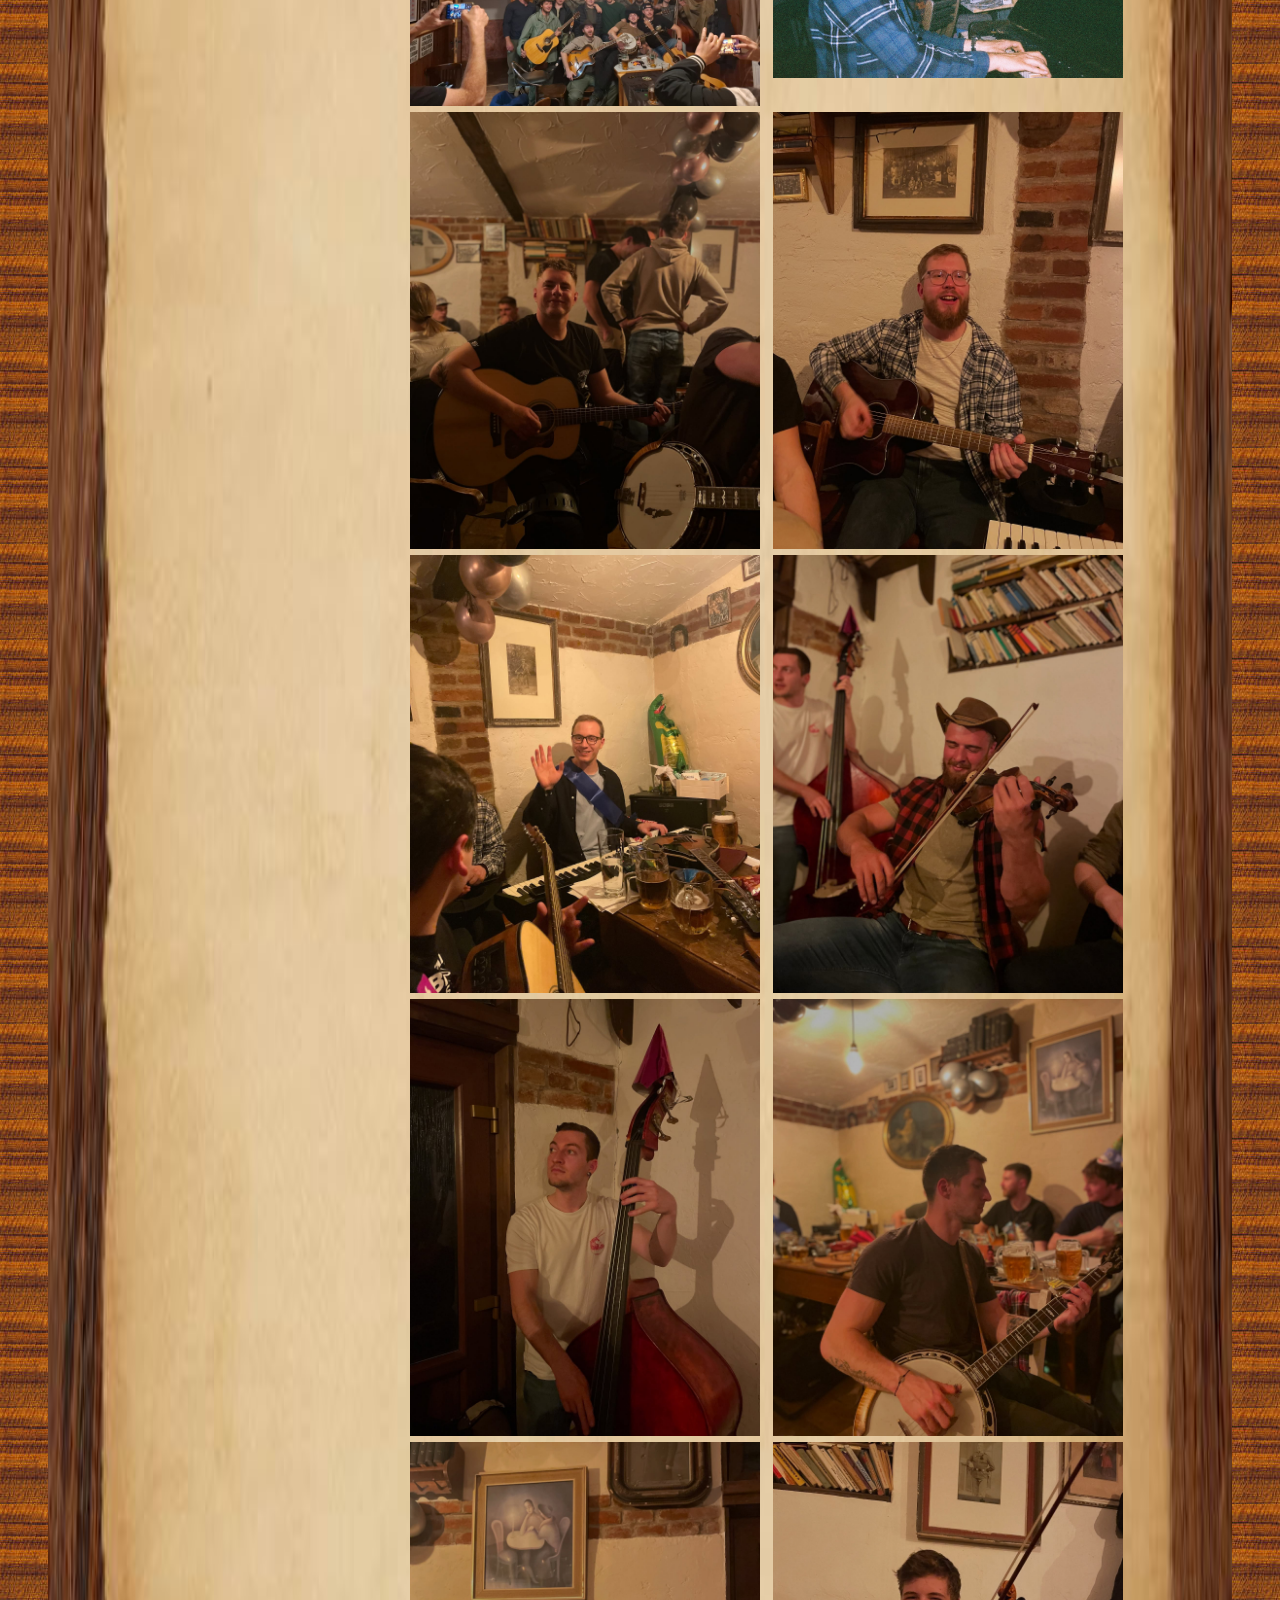
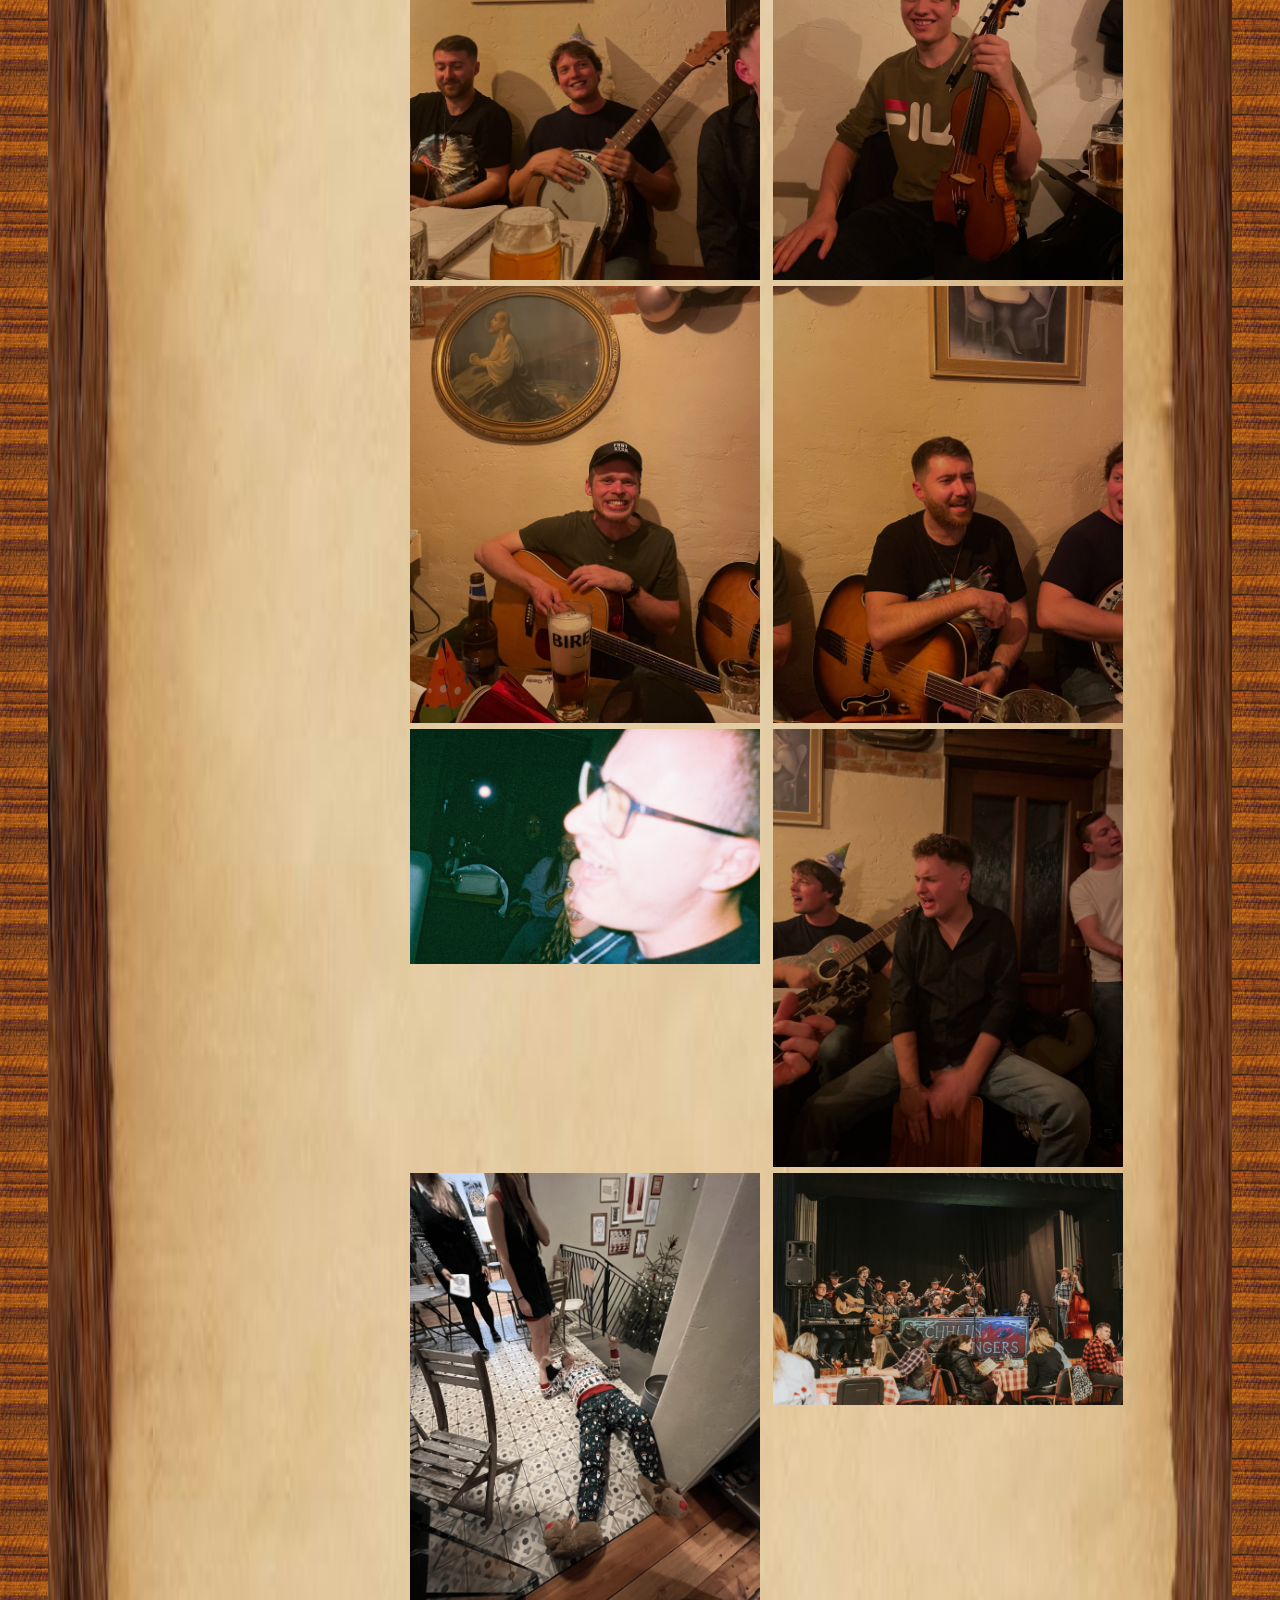
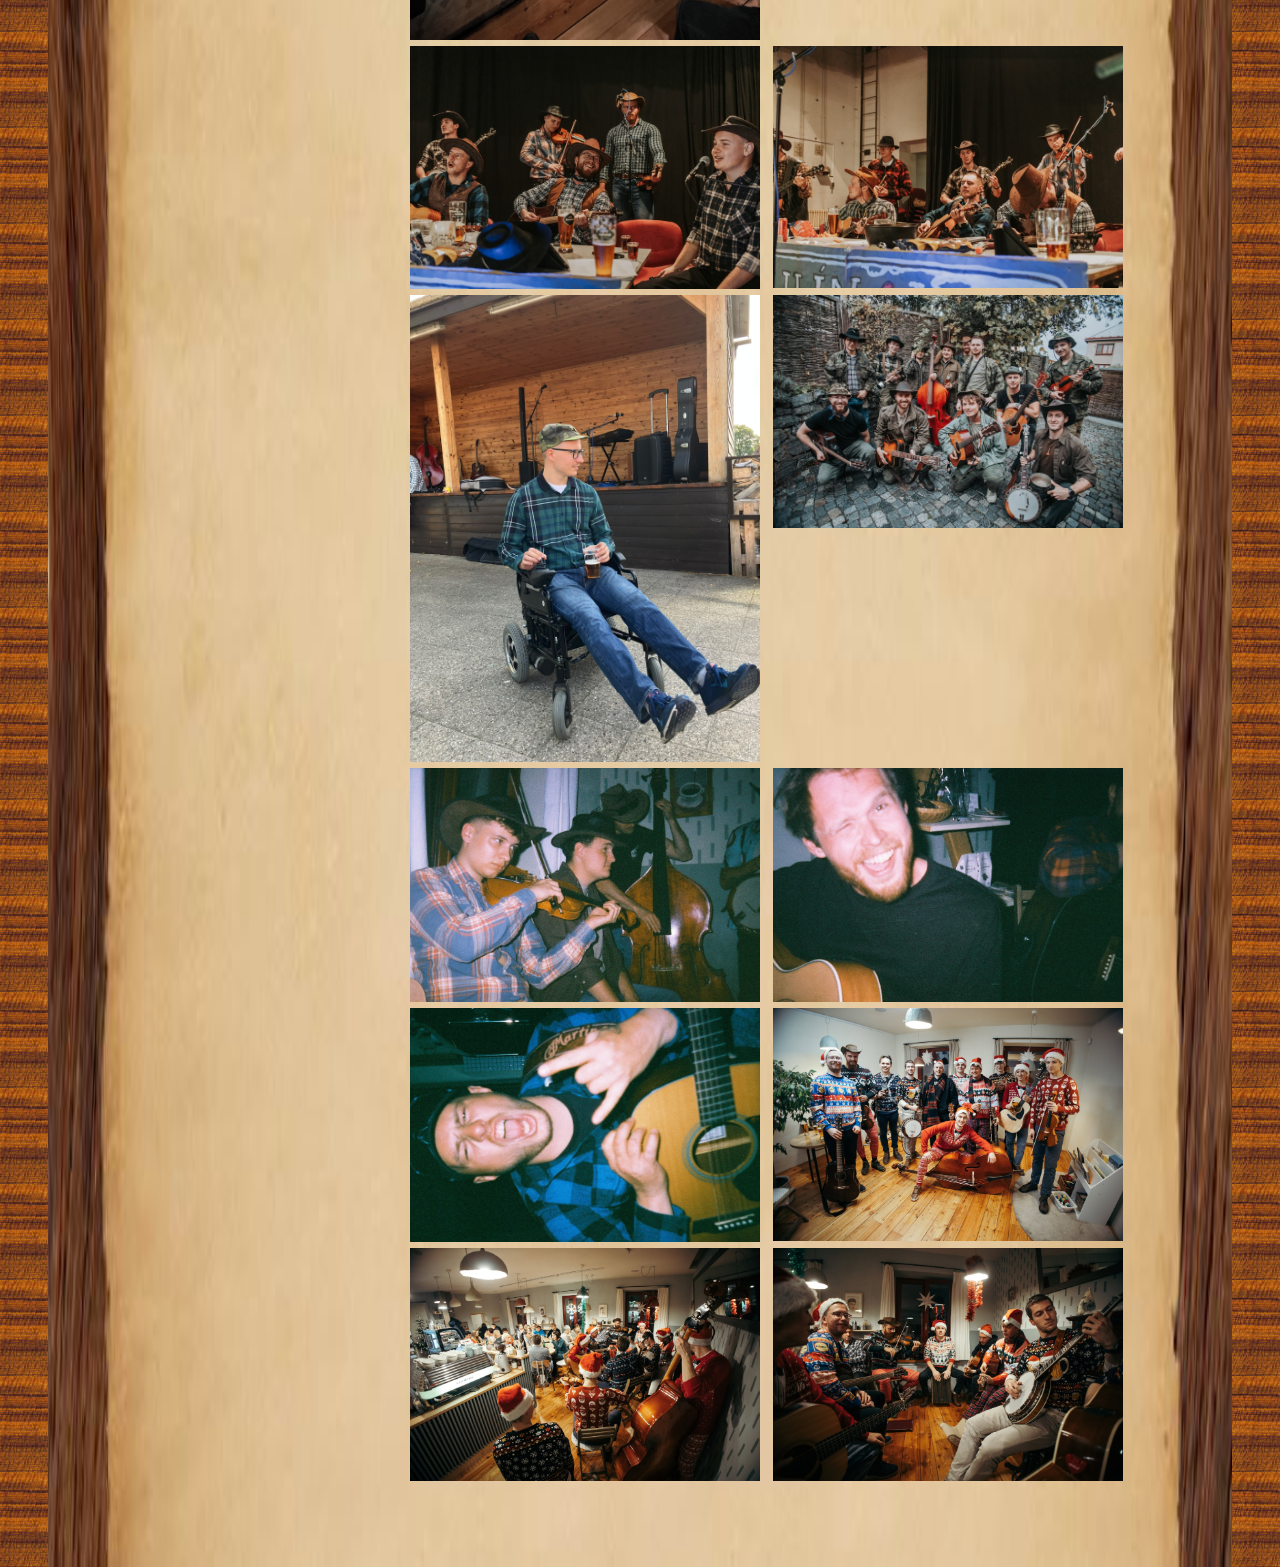
==== commit 22525aa6: "uz nevim" ====
--- a/fotky.html
+++ b/fotky.html
@@ -3,6 +3,8 @@
   <head>
     <meta charset="UTF-8" />
     <meta name="viewport" content="width=device-width, initial-scale=1.0" />
+        <link rel="icon" type="image/x-icon" href="obrazky/favicon.gif"/>
+
     <link rel="stylesheet" href="css/style.css" />
     <link rel="stylesheet" href="css/fotky.css" />
     <script defer src="js/fotky.js"></script>
@@ -34,9 +36,7 @@
             <li>
               <a href="fotky.html">Fotky nás</a>
             </li>
-            <li>
-              <a href="koncerty.html">Naše hraní</a>
-            </li>
+
             <li>
               <a href="kniha-navstev.html">Kniha návštěv</a>
             </li>
@@ -60,9 +60,7 @@
             <li>
               <a href="fotky.html">Fotky nás</a>
             </li>
-            <li>
-              <a href="koncerty.html">Naše hraní</a>
-            </li>
+
             <li>
               <a href="kniha-navstev.html">Kniha návštěv</a>
             </li>
--- a/css/style.css
+++ b/css/style.css
@@ -26,6 +26,11 @@
   flex-direction: column;
   max-width: 1024px;
   min-height: 100dvh;
+}
+
+.image-container {
+  width: 30px;
+  height: auto;
 }
 
 img {
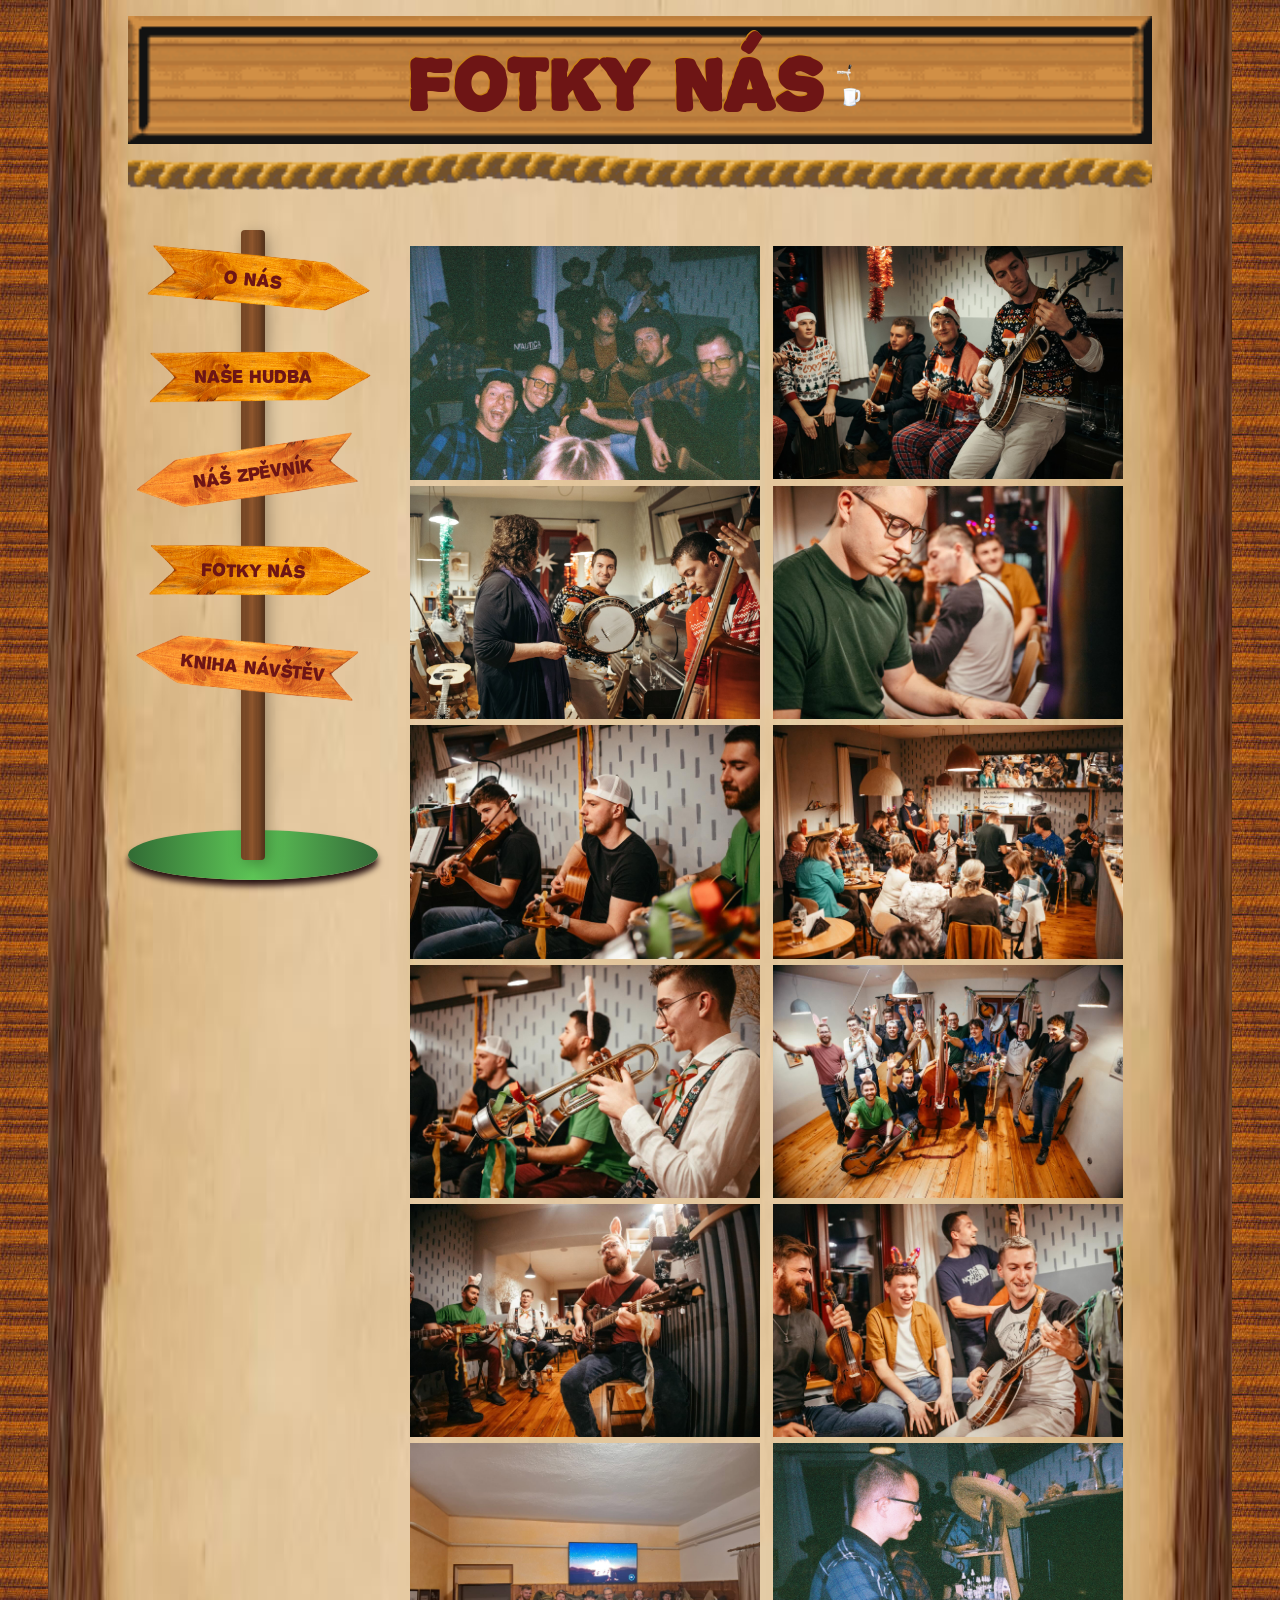
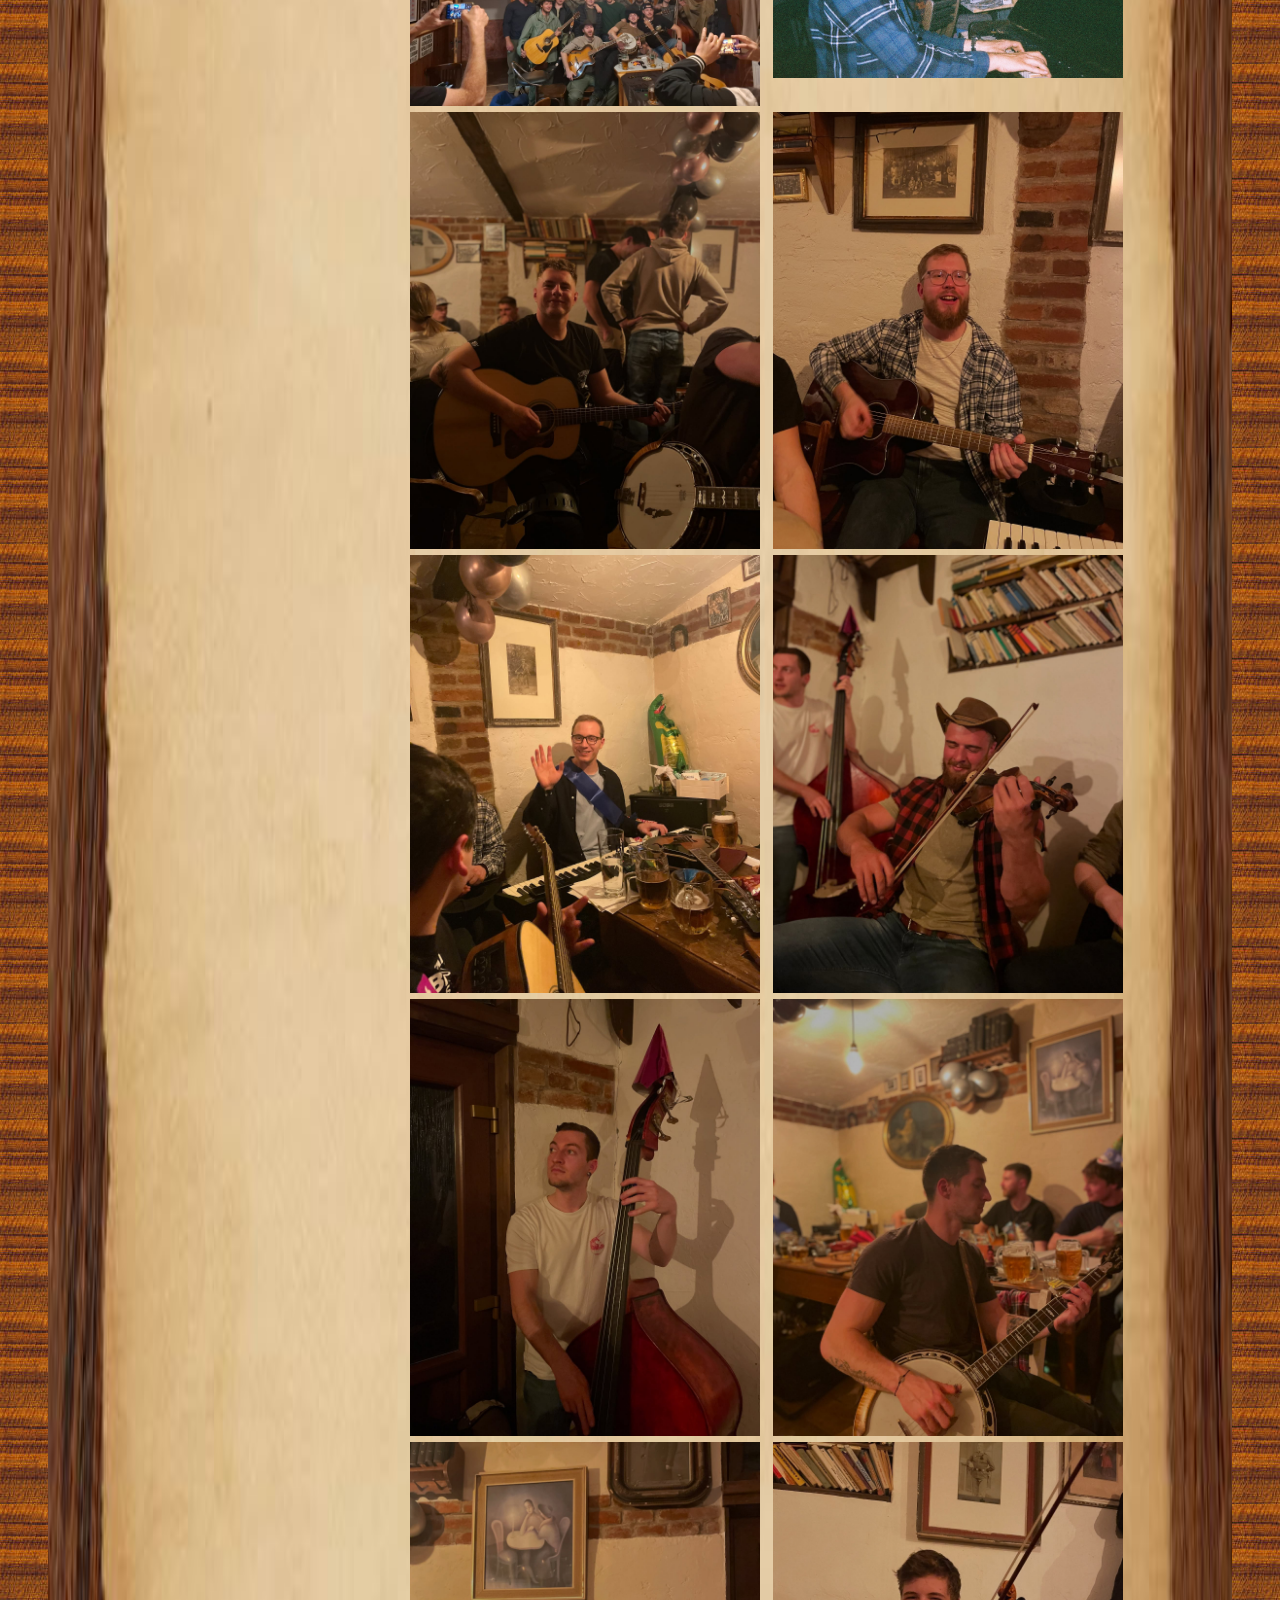
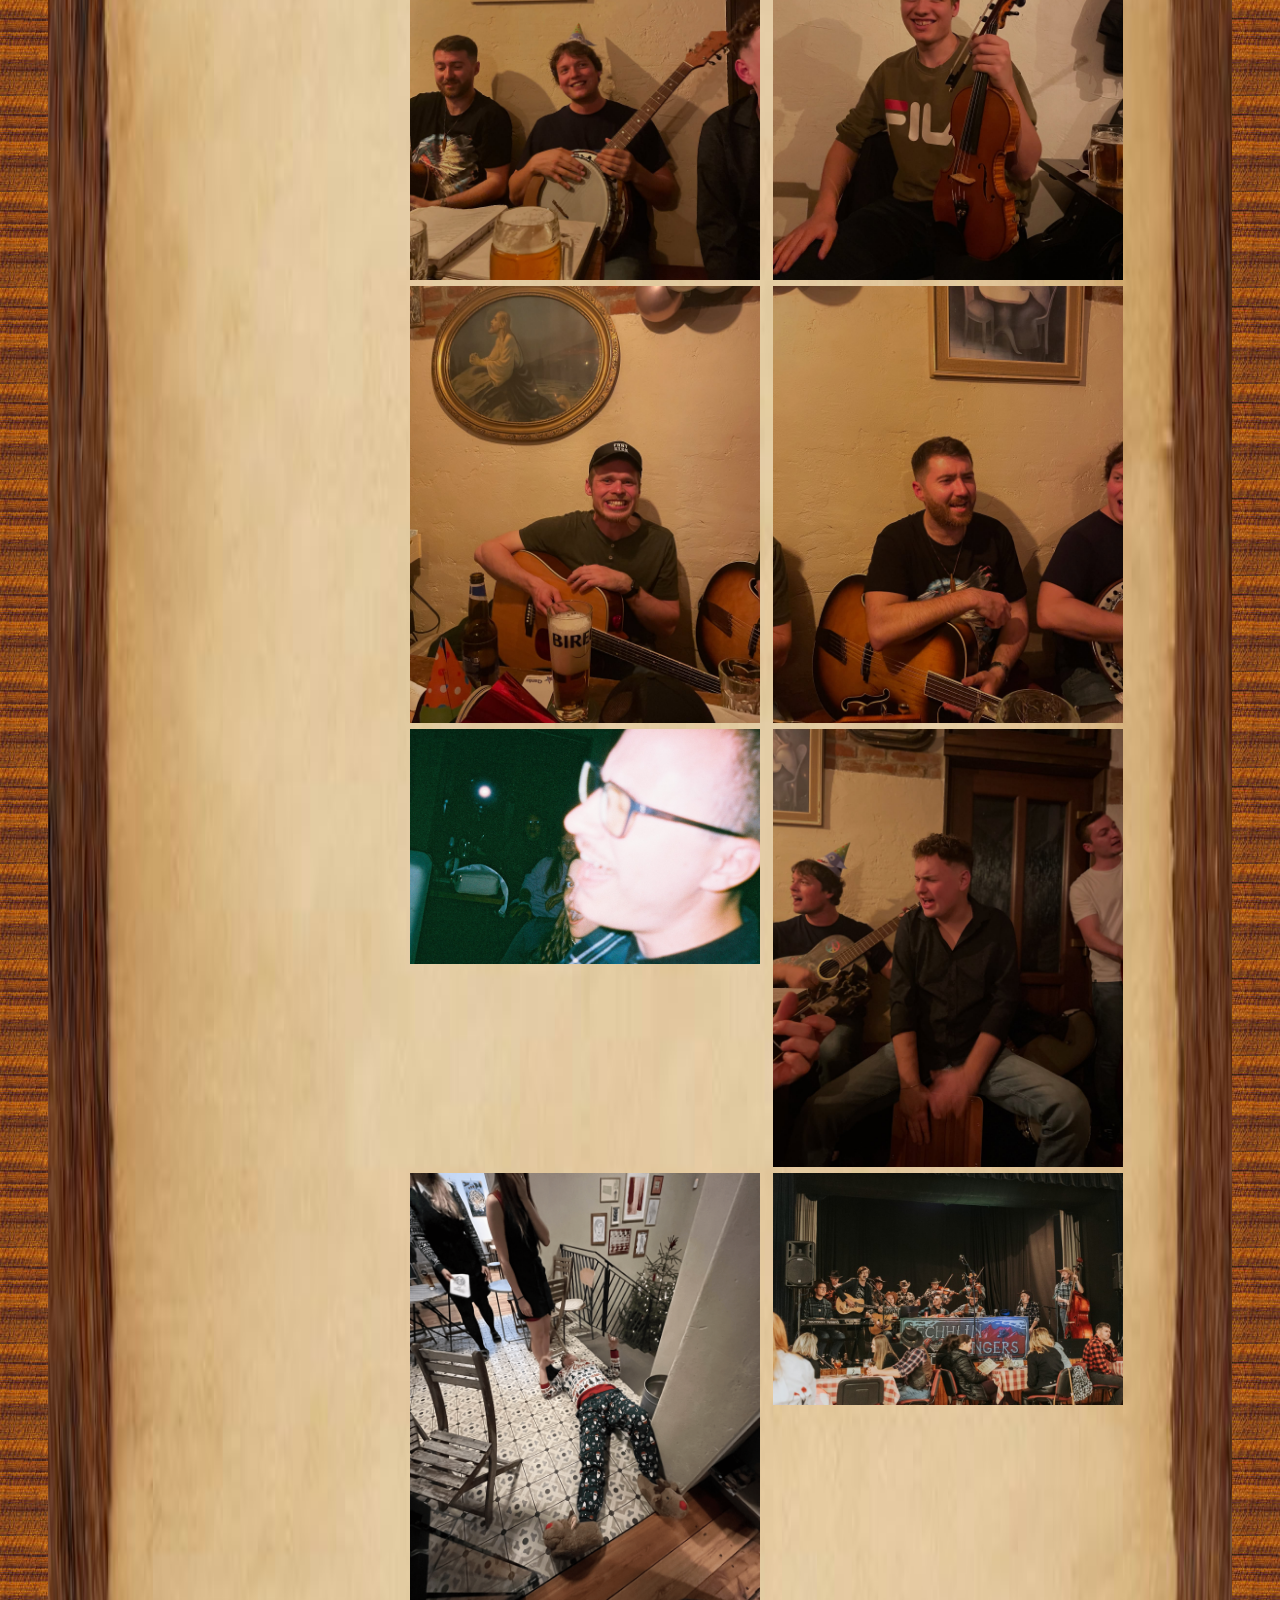
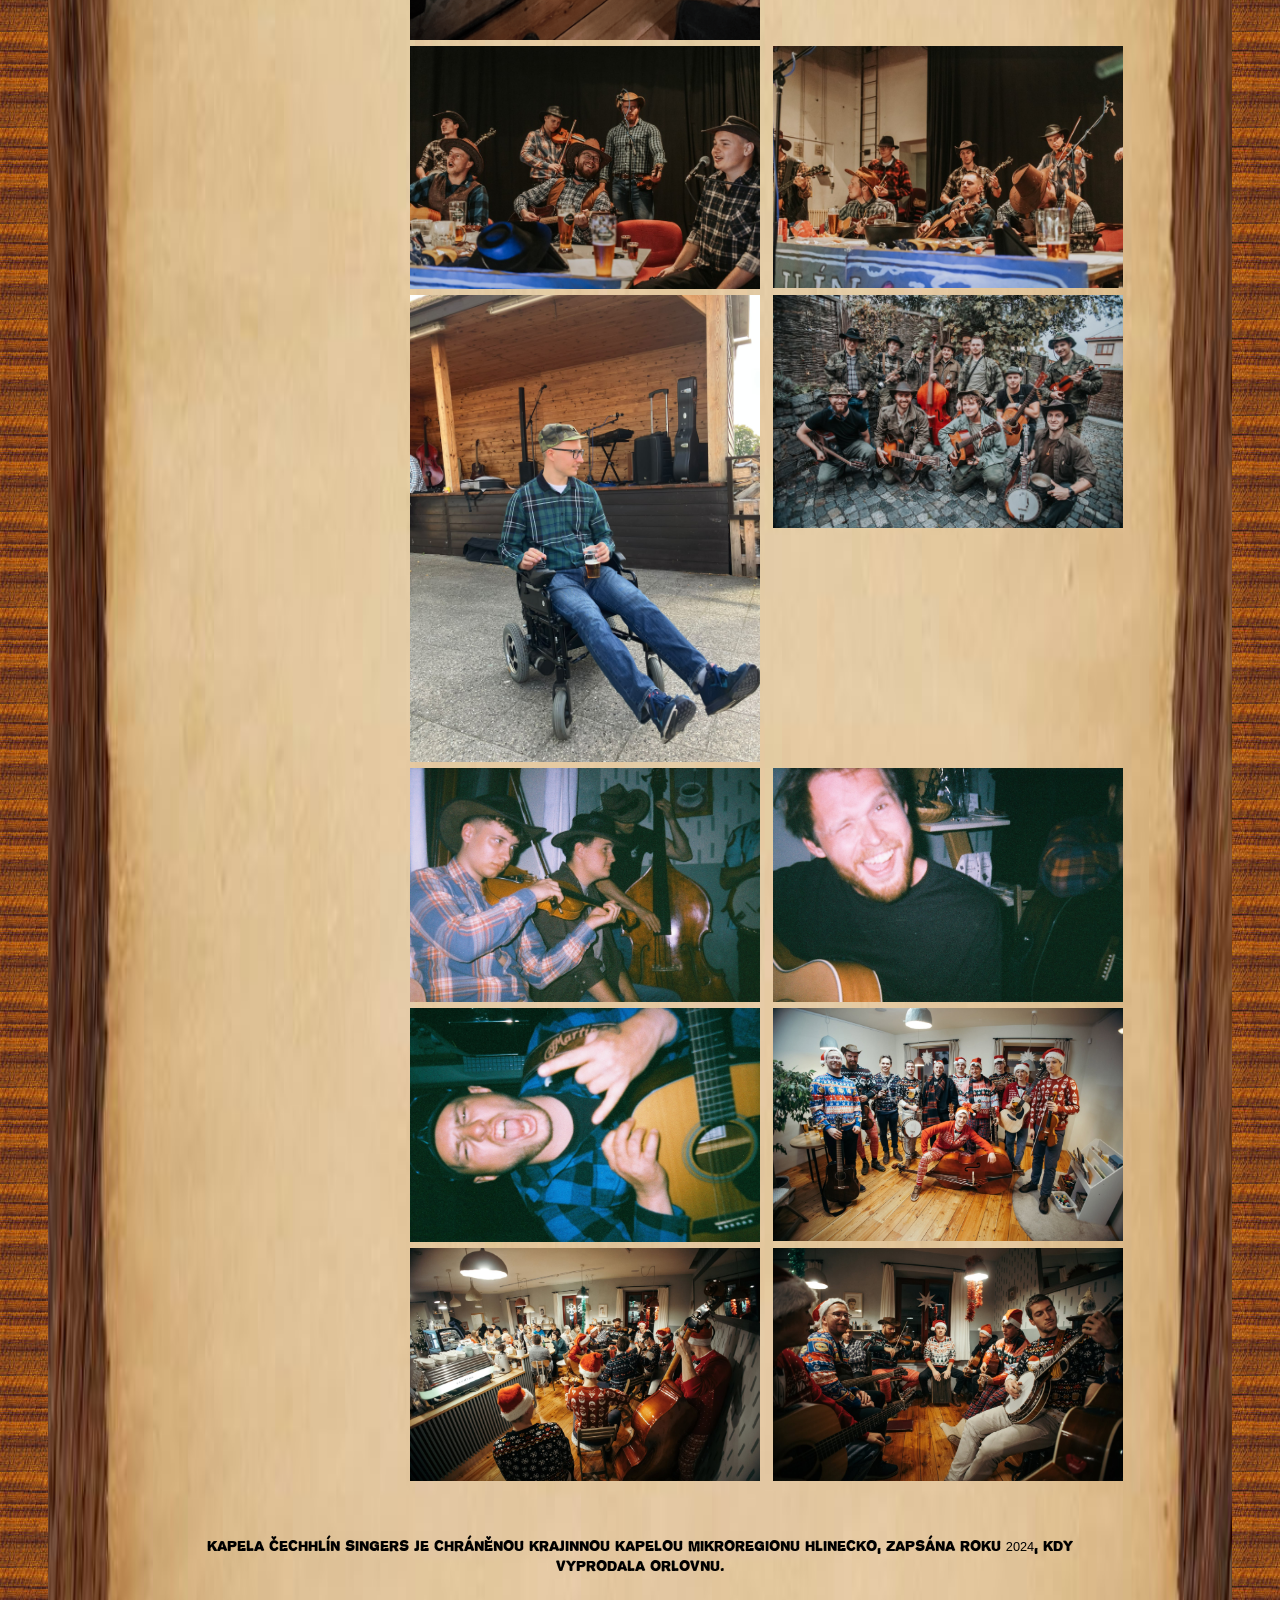
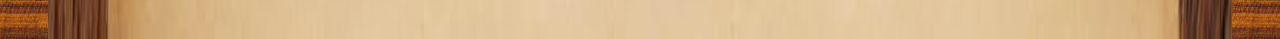
==== commit 18600173: "Footer musi byt v body, ne main" ====
--- a/fotky.html
+++ b/fotky.html
@@ -3,10 +3,10 @@
   <head>
     <meta charset="UTF-8" />
     <meta name="viewport" content="width=device-width, initial-scale=1.0" />
-        <link rel="icon" type="image/x-icon" href="obrazky/favicon.gif"/>
-
+    <link rel="icon" type="image/x-icon" href="obrazky/favicon.gif" />
     <link rel="stylesheet" href="css/style.css" />
     <link rel="stylesheet" href="css/fotky.css" />
+    <script src="js/script.js"></script>
     <script defer src="js/fotky.js"></script>
     <title>Fotky nás</title>
   </head>
@@ -73,5 +73,9 @@
         <span id="list">Kompas</span>
       </button>
     </main>
+    <footer>
+      Kapela Čechhlín singers je chráněnou krajinnou kapelou mikroregionu Hlinecko, zapsána roku 2024, kdy vyprodala
+      Orlovnu.
+    </footer>
   </body>
 </html>
